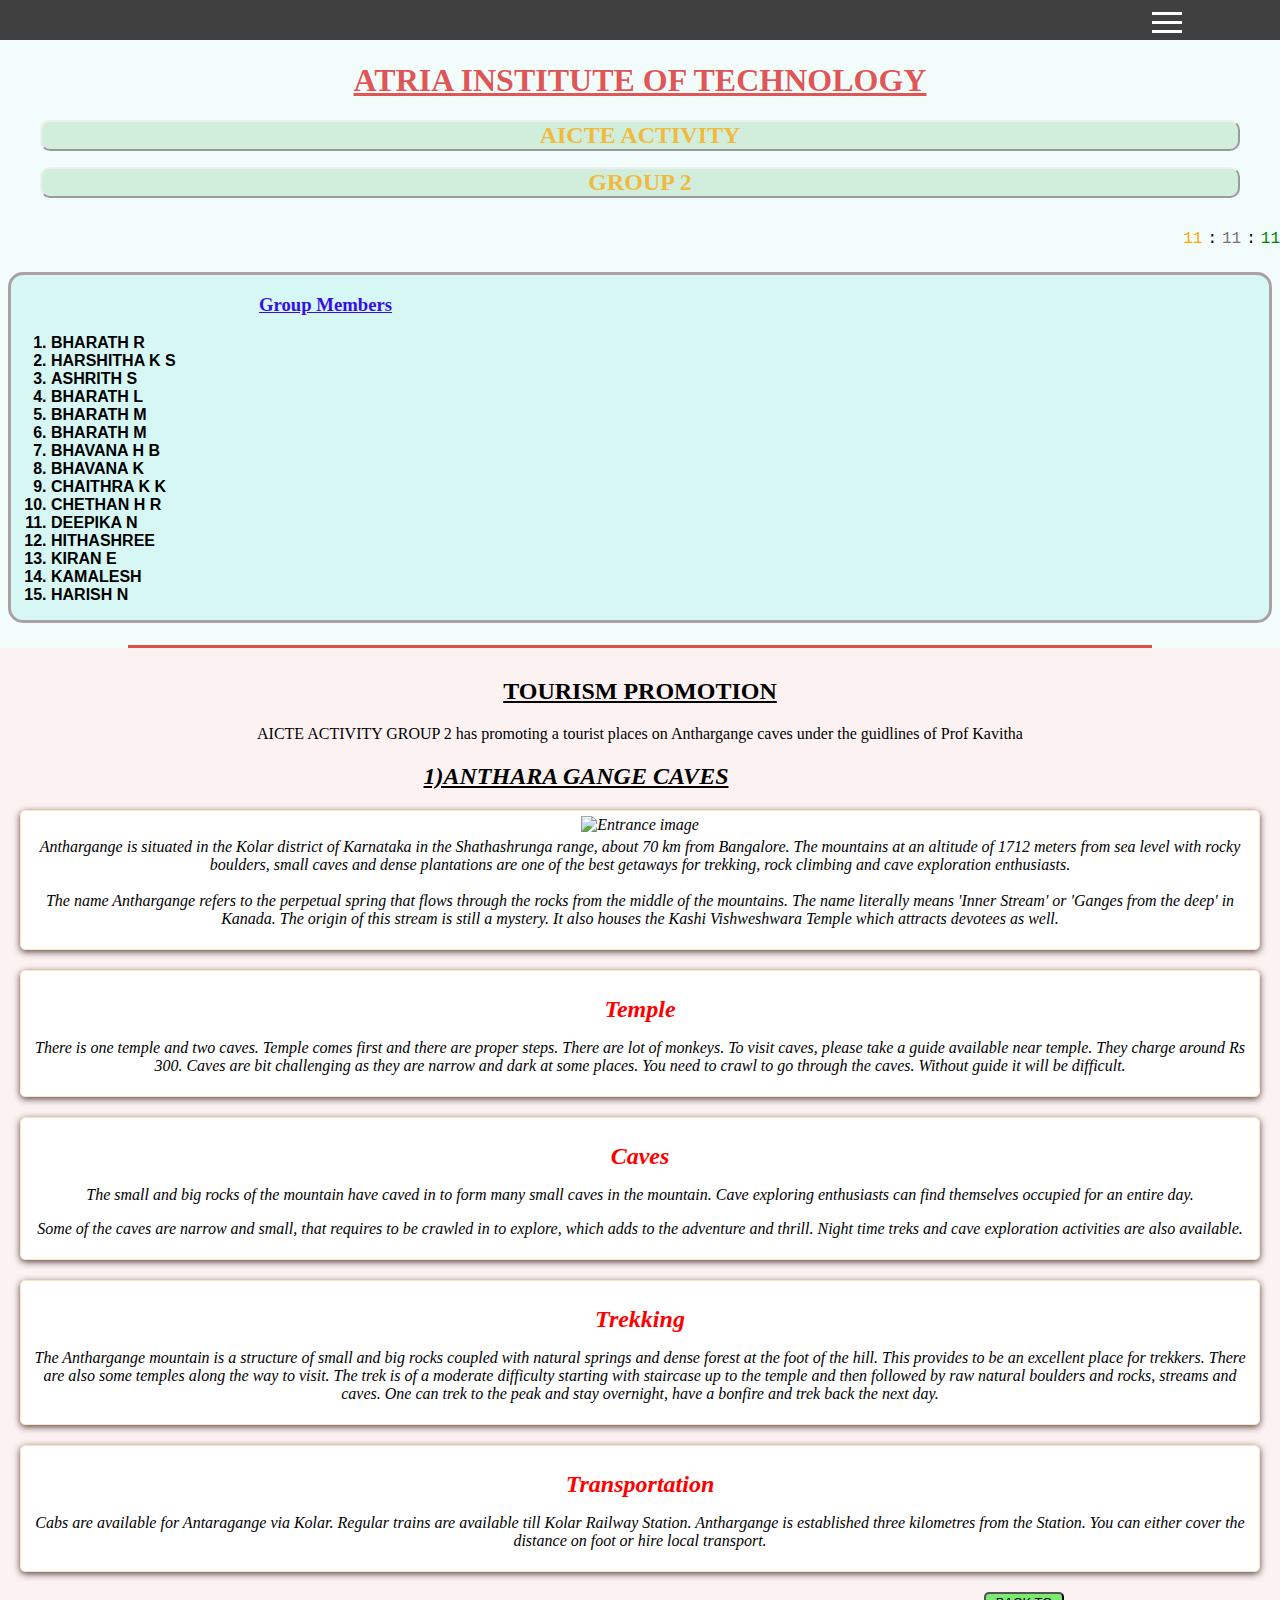
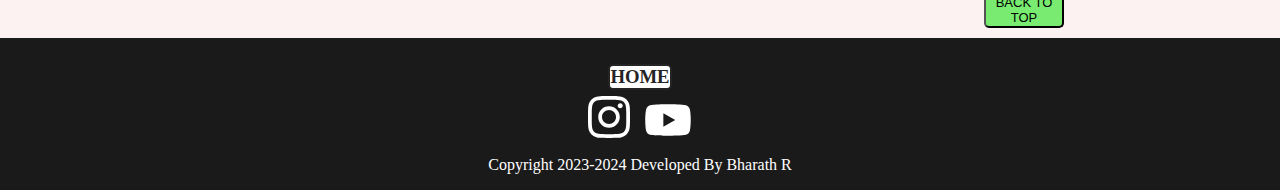
==== index.html @ 001c2a17 "Add files via upload" ====
<!DOCTYPE html>
<html lang="en">
<head>
        <meta charset="UTF-8">
        <meta http-equiv="X-UA-Compatible" content="IE=edge">
        <meta name="viewport" content="width=divice-width, initial-scale=1.0">
        <title>Tourism</title>
        <link rel="stylesheet" href="./style.css">
</head>
<body>
       <div class="container">
        <div class="center">
                <nav class="nav-container" id="top">
                        <div><h1></h1></div>
                        <div class="hamburger-main">
                                <div class="hamburger"></div>
                                <div class="hamburger"></div>
                                <div class="hamburger"></div>
                        </div>
                </nav>
                <div class="side-bar none">
                        <div class="close"><img class="close-button" src="./close.svg" alt=""></div>
                        <div class="options">
                                <a href="./"><button class="trans">HOME</button></a>
                                <a href="#about"><button class="trans about">ABOUT</button></a>
                                <a href="#insta"><button class="trans insta">SOCIAL MEDIA</button></a>
                        </div>
                </div>
               <div class="title">
                        <h1 class="line center">ATRIA INSTITUTE OF TECHNOLOGY</h1>
                        <h2 class="center">AICTE ACTIVITY</h2>
                        <h2 class="center">GROUP 2</h2>
               </div>
               <div class="timer">
                        <p id="hr">11</p><p>:</p>
                        <p id="min">11</p><p>:</p>
                        <p id="sec">11</p>
               </div>
               <div class="group-details">
                        <h3 class="line">Group Members</h3>
                        <ol>
                                <li>BHARATH R</li>
                                <li>HARSHITHA K S</li>
                                <li>ASHRITH S</li>
                                <li>BHARATH L</li>
                                <li>BHARATH M</li>
                                <li>BHARATH M</li>
                                <li>BHAVANA H B</li>
                                <li>BHAVANA K</li>
                                <li>CHAITHRA K K</li>
                                <li>CHETHAN H R</li>
                                <li>DEEPIKA N</li>
                                <li>HITHASHREE</li>
                                <li>KIRAN E</li>
                                <li>KAMALESH </li>
                                <li>HARISH N</li>
                        </ol>
               </div>
               <div class="separate-line"><h1></h1></div>
               <div class="tourism-promotion" id="about">
                        <h2 class="line">TOURISM PROMOTION</h2>
                        <p>AICTE ACTIVITY GROUP 2 has promoting a tourist places on Anthargange caves under the guidlines of Prof Kavitha</p>
                        <div class="falls">
                                <h2 class="corner line">1)ANTHARA GANGE CAVES</h2>
                                <div class="explore forms">
                                        <img src="https://tse4.mm.bing.net/th?id=OIP.I16lyfkxMshSKjZR0bsYuQHaFj&pid=Api&P=0" alt="Entrance image">
                                        <br>Anthargange is situated in the Kolar district of Karnataka in the Shathashrunga range, about 70 km from Bangalore. The mountains at an altitude of 1712 meters from sea level with rocky boulders, small caves and dense plantations are one of the best getaways for trekking, rock climbing and cave exploration enthusiasts.
                                                <br></br>
                                                The name Anthargange refers to the perpetual spring that flows through the rocks from the middle of the mountains. The name literally means 'Inner Stream' or 'Ganges from the deep' in Kanada. The origin of this stream is still a mystery. It also houses the Kashi Vishweshwara Temple which attracts devotees as well.</p>
                                </div>
                                <div class="explore forms">
                                        <img src="https://www.karnataka.com/wp-content/uploads/2011/07/antharagange-temple-kolar.jpg" alt="">
                                        <h2>Temple</h2>
                                        <p>There is one temple and two caves.
                                                Temple comes first and there are proper steps. There are lot of monkeys.
                                                To visit caves, please take a guide available near temple. They charge around Rs 300. Caves are bit challenging as they are narrow and dark at some places. You need to crawl to go through the caves. Without guide it will be difficult.</p>
                                </div>
                                <div class="explore forms">
                                        <img src="https://www.holidify.com/images/cmsuploads/compressed/Anthargange-Caves_20200401144654.png" alt="">
                                        <h2>Caves</h2>
                                        <p>The small and big rocks of the mountain have caved in to form many small caves in the mountain. Cave exploring enthusiasts can find themselves occupied for an entire day.</p>
                                        <p>Some of the caves are narrow and small, that requires to be crawled in to explore, which adds to the adventure and thrill. Night time treks and cave exploration activities are also available. 
                                        </p>
                                </div>
                                <div class="explore forms">
                                        <img src="https://www.holidify.com/images/compressed/3515.jpg" alt="">
                                        <h2>Trekking</h2>
                                        <p>The Anthargange mountain is a structure of small and big rocks coupled with natural springs and dense forest at the foot of the hill. This provides to be an excellent place for trekkers.

                                                There are also some temples along the way to visit. The trek is of a moderate difficulty starting with staircase up to the temple and then followed by raw natural boulders and rocks, streams and caves. One can trek to the peak and stay overnight, have a bonfire and trek back the next day.</p>
                                </div>
                                <div class="explore forms">
                                        <img src="https://tse3.mm.bing.net/th?id=OIP.Fjlu_GcQmg3UBkZC4APg7gHaFj&pid=Api&P=0" alt="">
                                        <h2>Transportation</h2>
                                        <p> Cabs are available for Antaragange via Kolar. Regular trains are available till Kolar Railway Station. Anthargange is established three kilometres from the Station. You can either cover the distance on foot or hire local transport.</p>
                                </div>
                                <a href="./" class="top"><button class="back trans">BACK TO TOP</button></a>
                        </div>
               </div> 
               <div class="footer">
                <h3 class="pad-10 delay"><a href="#">HOME</a></h3>
                <div class="column-gap">
                        <a href="https://www.instagram.com/kolar_anthargange_07/?igshid=YmMyMTA2M2Y%3D"><img class="trans pad-10"src="./instagram.svg" id="insta" alt=""></a>
                        <a href="https://www.youtube.com/watch?v=-YBeVBEsNKw&pp=ygURQW50aGFyZ2FuZ2UgY2F2ZXM%3D"><img class="trans pad-10" src="./youtube.svg" id="youtube" alt=""></a>
                </div>
                
                <p>Copyright 2023-2024 Developed By Bharath R</p>
               </div>
        </div>
       </div> 
</body>
<script src="./java.js"></script>
</html>
---- style.css ----
body{
        margin:0px;
        padding:0px;
        box-sizing: border-box;
}
body{
        background:rgba(171, 184, 123, 0.918);
        background:#f2fdfb;
}
.center{
        text-align: center;
}
.line{
        text-decoration: underline;
}
.hamburger{
        max-width:30px;
        background:white;
        min-height: 3px;
        margin:6px 0;
        display:block;
}
.hamburger-main{
        margin-top:-10px;
}
.group-details{
        margin:0.5rem;
        border:3px solid rgb(172, 161, 161);
        color:black;
        background:#b9f1ed81;
        border-radius: 15px;
}
.group-details h3{
        padding-right:50%;
        color:rgb(54, 14, 231);
}
.group-details ol{
        padding-right:50%;
        font-weight: bolder;
        font-family:'Segoe UI', Tahoma, Geneva, Verdana, sans-serif;
        display:flex;
        flex-direction: column;
        justify-content: center;
        align-items:first baseline;
        
}
.corner{
        padding-right:10%;
        font-style: italic;
}
.nav-container{
        background:rgba(43, 42, 42, 0.897);
        width:100;
        min-height:2.5em;
        max-height:2.5em;
        padding-left:90%;
        padding-top:0.1px;
}
.separate-line{
        background:rgba(221, 40, 27, 0.815);
        width:80%;
        margin-left:auto;
        margin-right:auto;
        min-height: 3px;
}
.title h1{
        color:rgba(221, 55, 55, 0.842);
}
.title h2{
        border:2px outset;
        margin:1rem 2.5rem;
        background: white;
        color: rgba(28, 31, 31, 0.89);
        border-radius: 10px;
        background: rgba(66, 179, 90, 0.192);
        color:rgba(255, 166, 0, 0.747);

}
.tourism-promotion{
        /*background:#f2fdfb;*/
        background:#fdf2f2;
        padding-top:10px;
        padding-bottom:10px;
        margin-bottom:-10px;
}
.timer{ 
        padding-left:30%;
        display:flex;
        flex-direction: row;
        column-gap: 5px;
        justify-content: flex-end;
        /*font-size:1.5em;*/
        font-family:'Courier New', Courier, monospace;

        margin-left:65%;
}
.timer #hr{
        color:orange;
}
.timer #min{
        color:rgb(122, 112, 112);
}
.timer #sec{
        color:green;
}
.forms img{
        aspect-ratio:430px/500px;
        width:20rem;
        overflow:hidden;
        margin:0 auto;
}
.forms{
        overflow: hidden;
        background:white;
        margin:20px;
        padding:5px;
        font-style: italic;
        border:1px solid bisque;
        box-shadow:0px 2px 7px rgba(22, 2, 2, 0.719);
        border-radius: 5px;
}
.forms:hover{
        transform: translateY(-5px);
        transition: 1sec;
}
.explore h2{
        margin:2px;
        color:red;
}
.footer{        position:relative;
        background:rgb(27, 26, 26);
        color:white;
        display:flex;
        flex-direction: column;
        justify-content:center;
        margin-top: 10px;
}
.footer h3 a{
        margin:8px auto;
        color:rgb(37, 36, 36);
        background: white;
        border:2px solid;
        border-radius:5px;
        text-decoration: none;
}
.footer h3 a:hover{
        background: black;
        color:white;
}
.trans:hover{
        transform: translateY(-3px);
}
.footer p,.footer h3{
        display:flex;
        justify-content: center;
}
.footer img{
        max-height: 3rem;
        max-width: 3rem;
        margin-left:auto;
        margin-right: auto;
}
.side-bar{
        position:fixed;
        background: rgba(0, 0, 0, 0.945);
        width:100%;
        height: 100%;
        top:0;
        bottom: 0;
        transform:translateX(-0px);
        transition:transform 2s ease-in-out;
}
.side-bar .options{
        display:flex;
        flex-direction: column;
        row-gap: 15px;
        justify-content: center;
        margin:45%;
}
.side-bar .options button,.side-bar .options button a {
        background: white;
        border-radius: 8px;
        color:rgb(245, 8, 8);
        height: 2rem;
        font-weight:bolder;
        text-decoration: none;
        justify-content: center;
        min-width:6rem;
        padding:auto auto;
}
.side-bar .close img{
        height:2rem;
        width:2rem;
        padding: 10px;
        background-color: black;
        margin-left:80%;
}
.none{
        display:none;
}
.back{
        margin-left:60%;
        font-size: small;
        max-width: 5rem;
        border-radius: 5px;
        background: rgba(28, 230, 21, 0.589);
        font-family:'Franklin Gothic Medium', 'Arial Narrow', Arial, sans-serif;
}
.top{
        padding-top:10px;
}
.footer h3 a{
        text-decoration: none;
}
.options .fit{
        font-size:5rem
}
.pad-10{
        margin-bottom: -5px;
        padding:0 5px;
}
@media screen and (min-width:600px) {
        .side-bar .options{
                margin-top:10px;
        }
}
@media screen and (max-width:600px){
        .side-bar .options{
                margin-right:auto;
                margin-left:auto;
        }
}
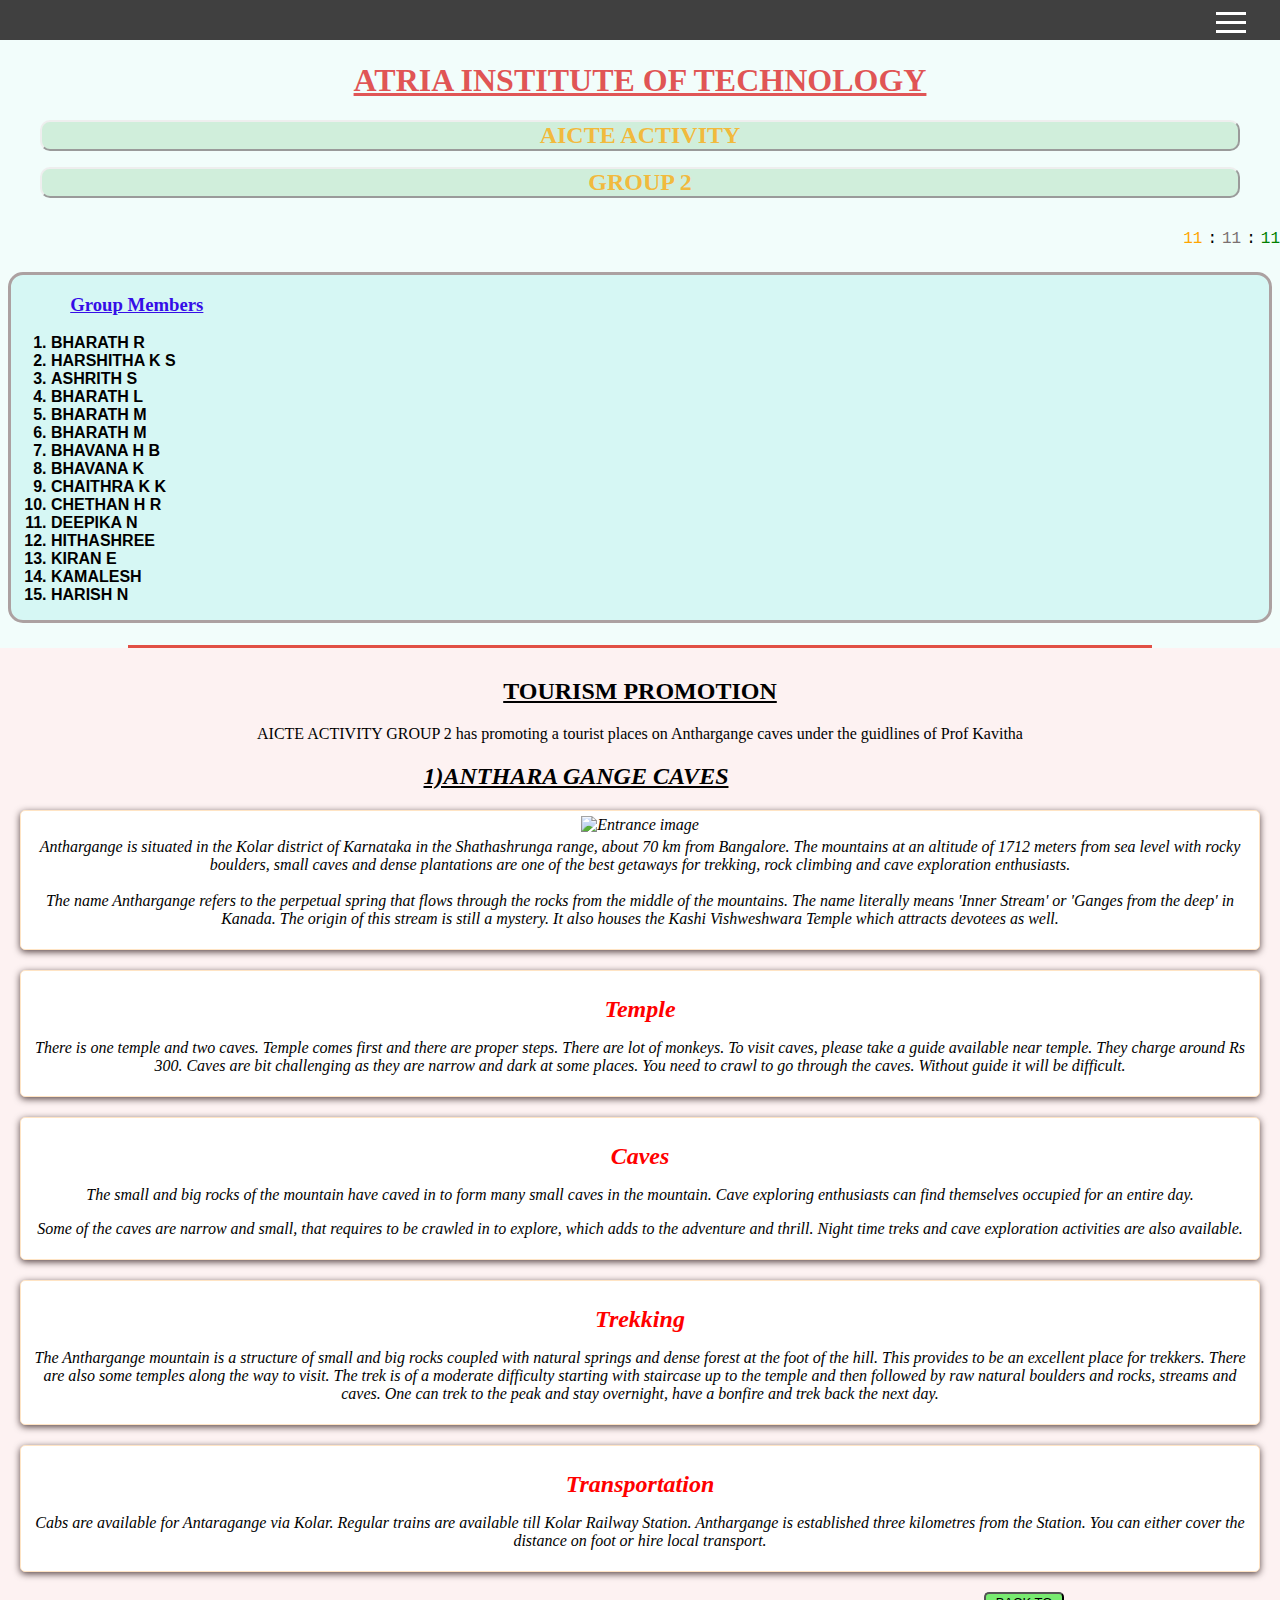
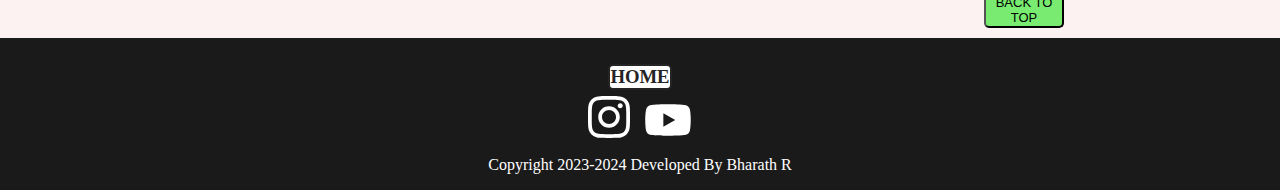
==== commit b9451d5c: "Add files via upload" ====
--- a/index.html
+++ b/index.html
@@ -23,6 +23,7 @@
                         <div class="options">
                                 <a href="./"><button class="trans">HOME</button></a>
                                 <a href="#about"><button class="trans about">ABOUT</button></a>
+                                <a href="./gal.html"><button class="trans">GALLERY</button></a>
                                 <a href="#insta"><button class="trans insta">SOCIAL MEDIA</button></a>
                         </div>
                 </div>
@@ -110,4 +111,5 @@
        </div> 
 </body>
 <script src="./java.js"></script>
+<script src="./timer.js"></script>
 </html>--- a/style.css
+++ b/style.css
@@ -219,14 +219,72 @@
         margin-bottom: -5px;
         padding:0 5px;
 }
-@media screen and (min-width:600px) {
+@media screen and (min-width:900px) {
         .side-bar .options{
                 margin-top:10px;
         }
-}
-@media screen and (max-width:600px){
+        .images img{
+                width:30%;
+                max-height: 18rem;
+                min-height: 18rem;
+                object-fit: cover;
+                margin:0;
+        }
+        .group-details h3{
+                margin-right:30%;
+        }
+        .nav-container{
+                padding-left: 95%;
+        }
+        .title h1{
+                min-width:80%;
+                align-items: center;
+                margin-left: auto;
+                margin-right:auto;
+        }
+        title h2{
+                width:30%;
+                margin-left: auto;
+                margin-right:auto;
+        }
+
+        
+}
+@media screen and (max-width:500px){
         .side-bar .options{
                 margin-right:auto;
                 margin-left:auto;
         }
-}
+        .images img{
+               /* display:grid;
+                grid-template-columns: repeat(1fr 1fr);*/
+                width:80%;
+                display:flex;
+                flex-direction: column;
+                align-items: center;
+                margin:2px auto;
+                border:2px solid rgb(241, 241, 141);
+        }
+}
+
+
+/* gallery */
+.gallery h2{
+        color:blue;
+        font-family:'Franklin Gothic Medium', 'Arial Narrow', Arial, sans-serif;
+        font-size: xx-large;
+}
+.images img{
+      overflow:hidden;  
+      border-radius: 5px;
+}
+.images  img:hover{
+        transform: translateY(-3px);
+}
+/*.footer img{
+        padding:10px;
+        border: 2px solid white;
+        border-radius: 10rem;
+        width:60%;
+        height:60%;
+}*/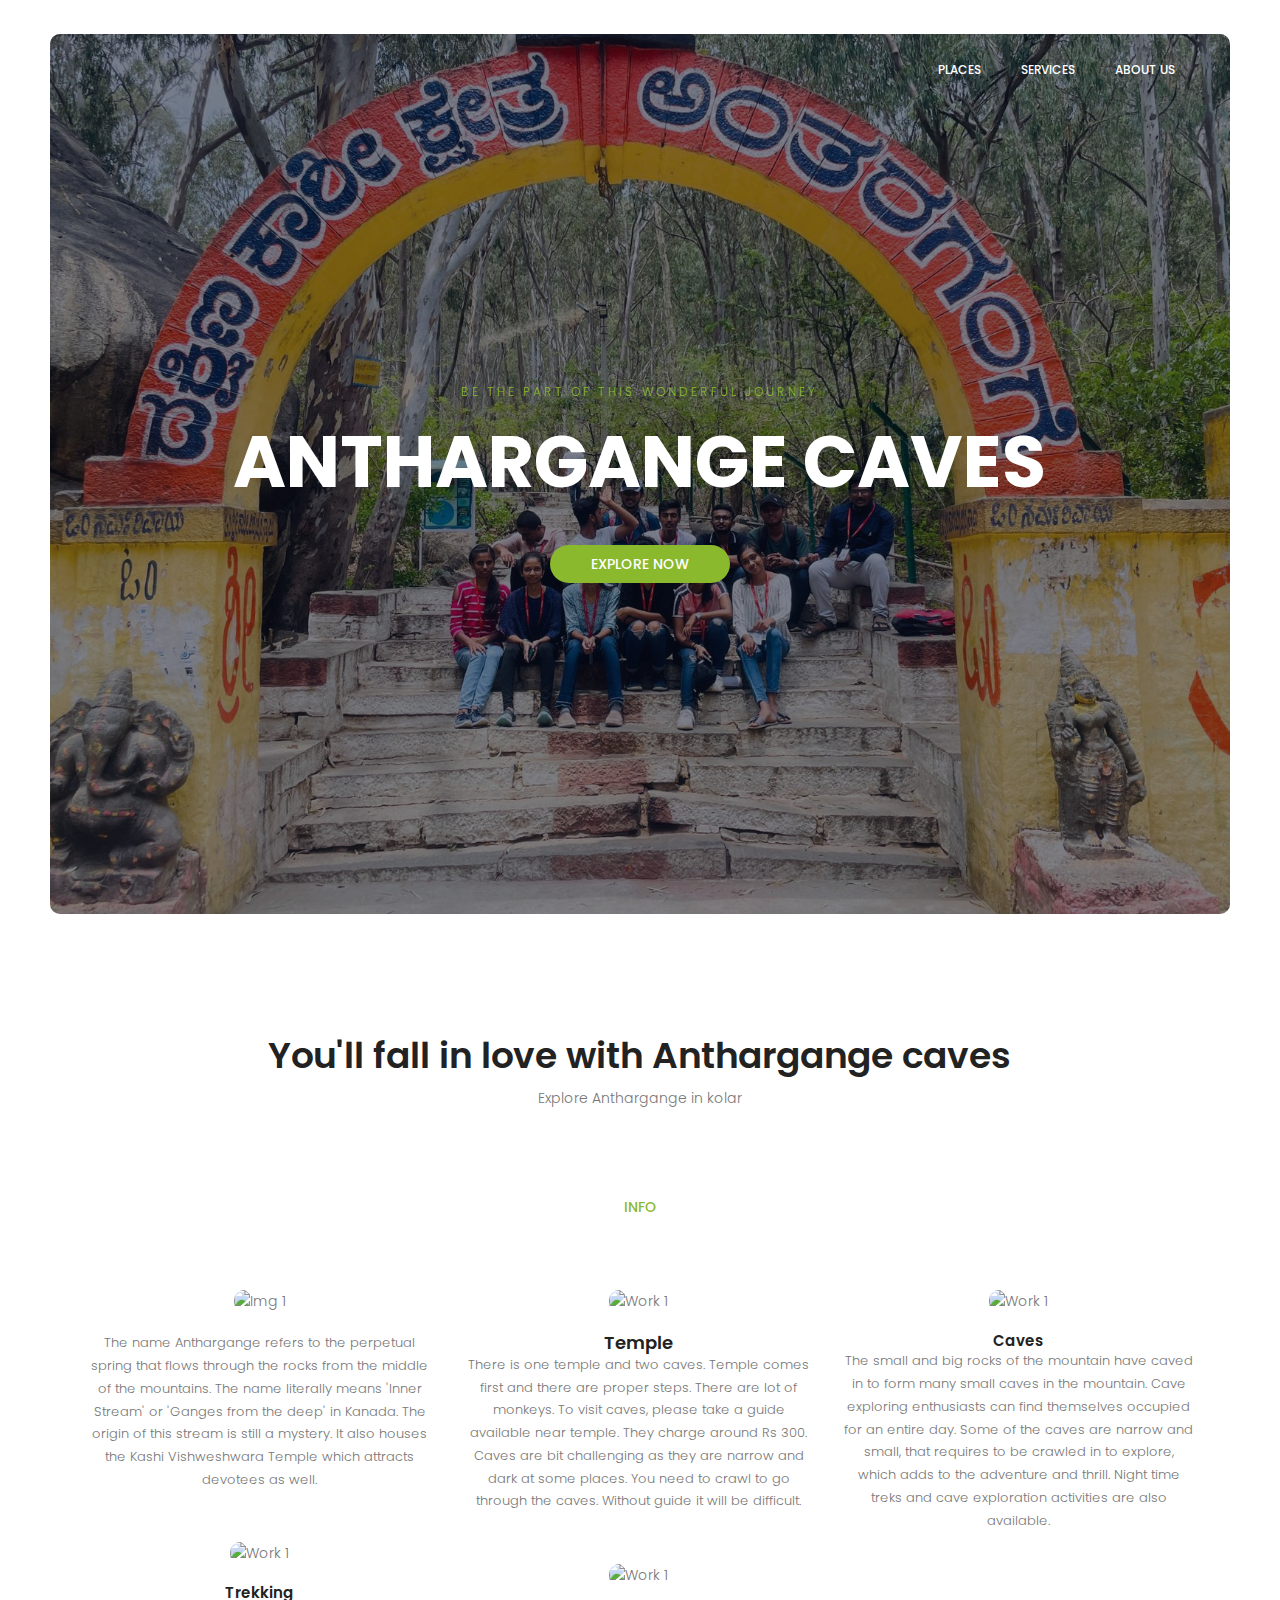
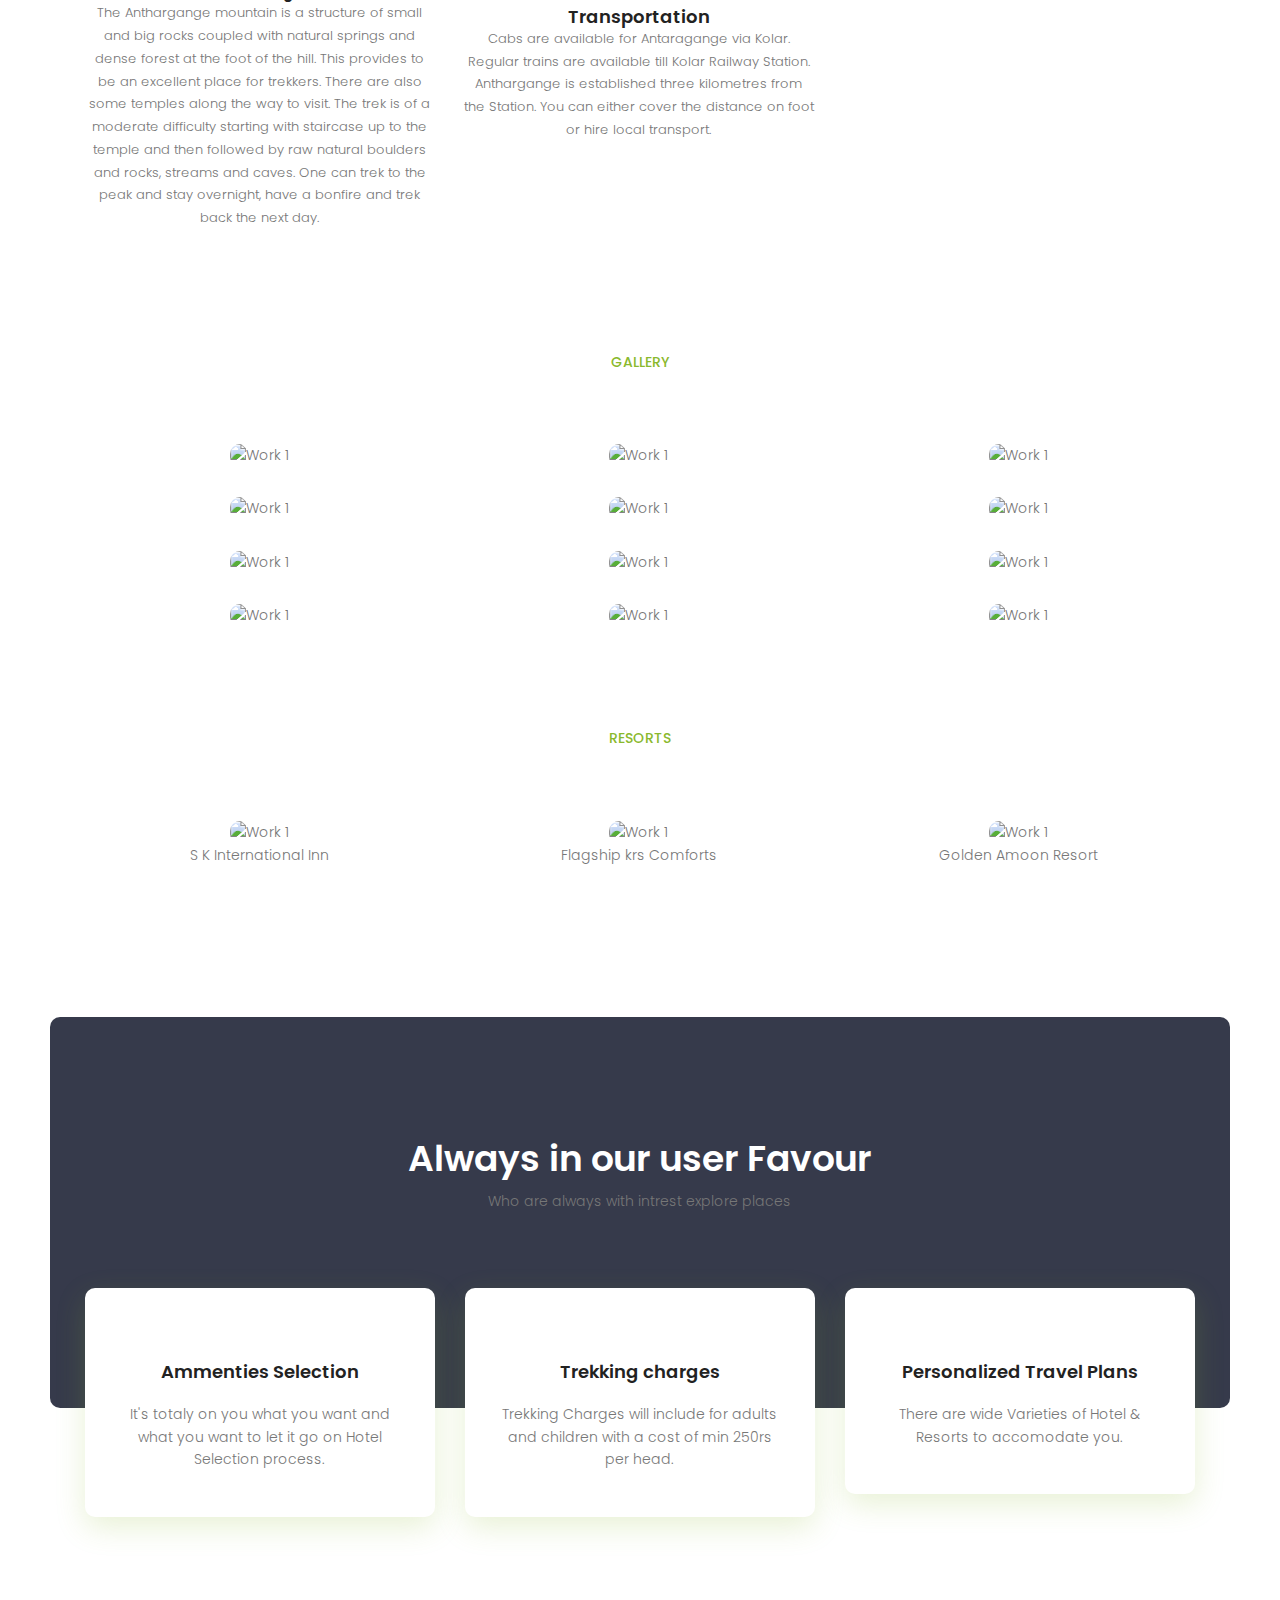
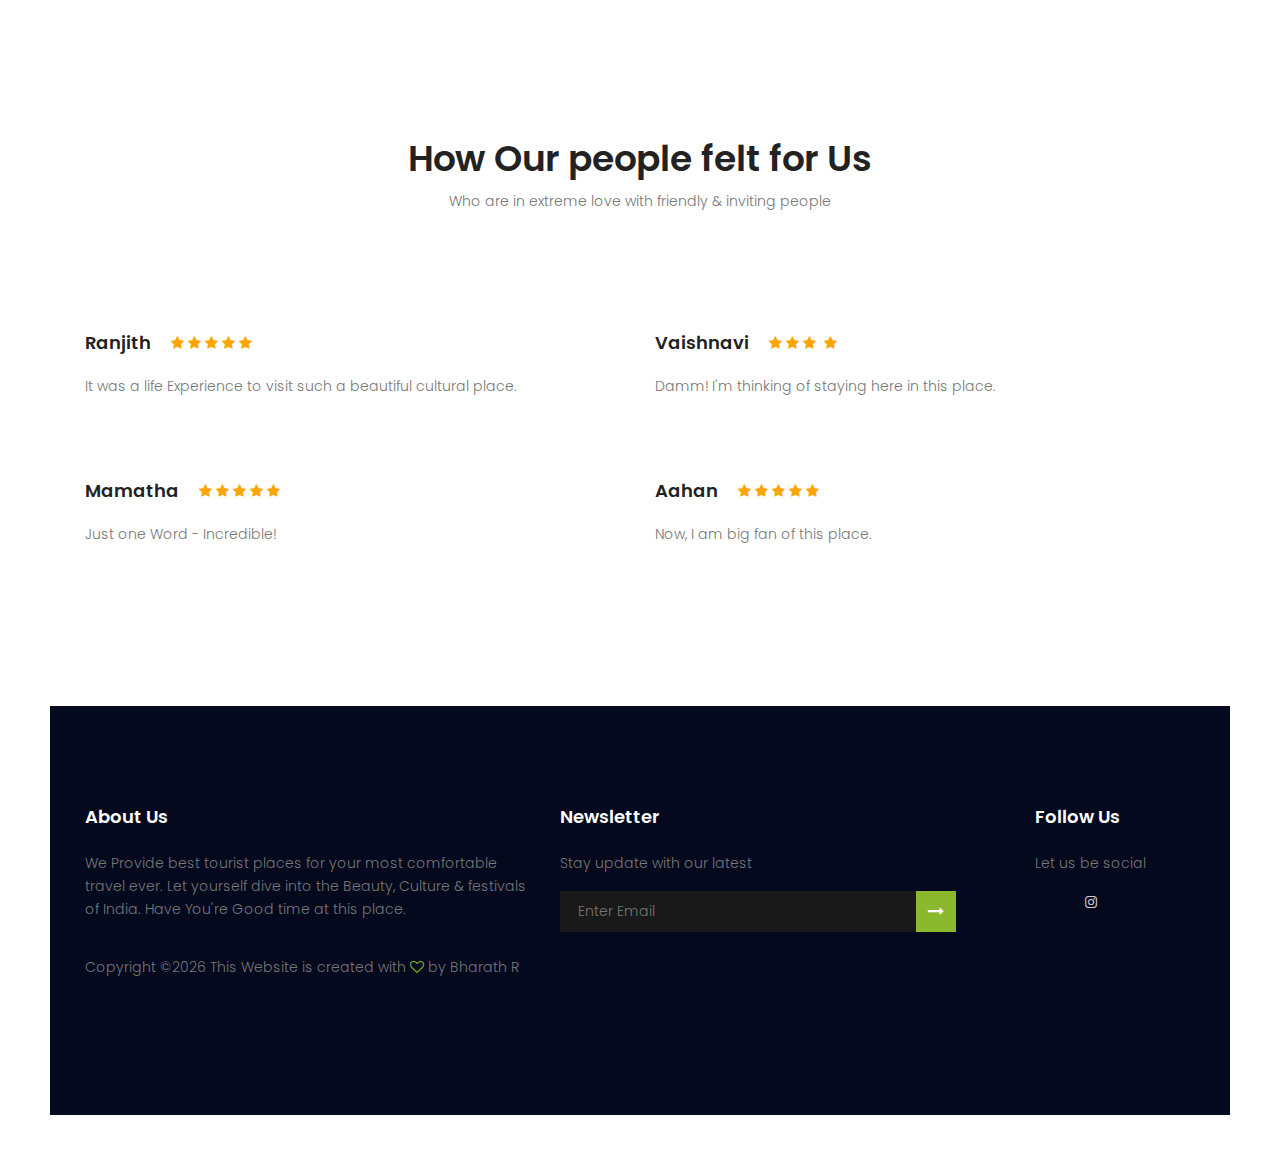
==== commit 7aa80e0e: "Add files via upload" ====
--- a/index.html
+++ b/index.html
@@ -1,115 +1,474 @@
-<!DOCTYPE html>
-<html lang="en">
-<head>
-        <meta charset="UTF-8">
-        <meta http-equiv="X-UA-Compatible" content="IE=edge">
-        <meta name="viewport" content="width=divice-width, initial-scale=1.0">
-        <title>Tourism</title>
-        <link rel="stylesheet" href="./style.css">
-</head>
-<body>
-       <div class="container">
-        <div class="center">
-                <nav class="nav-container" id="top">
-                        <div><h1></h1></div>
-                        <div class="hamburger-main">
-                                <div class="hamburger"></div>
-                                <div class="hamburger"></div>
-                                <div class="hamburger"></div>
-                        </div>
-                </nav>
-                <div class="side-bar none">
-                        <div class="close"><img class="close-button" src="./close.svg" alt=""></div>
-                        <div class="options">
-                                <a href="./"><button class="trans">HOME</button></a>
-                                <a href="#about"><button class="trans about">ABOUT</button></a>
-                                <a href="./gal.html"><button class="trans">GALLERY</button></a>
-                                <a href="#insta"><button class="trans insta">SOCIAL MEDIA</button></a>
-                        </div>
-                </div>
-               <div class="title">
-                        <h1 class="line center">ATRIA INSTITUTE OF TECHNOLOGY</h1>
-                        <h2 class="center">AICTE ACTIVITY</h2>
-                        <h2 class="center">GROUP 2</h2>
-               </div>
-               <div class="timer">
-                        <p id="hr">11</p><p>:</p>
-                        <p id="min">11</p><p>:</p>
-                        <p id="sec">11</p>
-               </div>
-               <div class="group-details">
-                        <h3 class="line">Group Members</h3>
-                        <ol>
-                                <li>BHARATH R</li>
-                                <li>HARSHITHA K S</li>
-                                <li>ASHRITH S</li>
-                                <li>BHARATH L</li>
-                                <li>BHARATH M</li>
-                                <li>BHARATH M</li>
-                                <li>BHAVANA H B</li>
-                                <li>BHAVANA K</li>
-                                <li>CHAITHRA K K</li>
-                                <li>CHETHAN H R</li>
-                                <li>DEEPIKA N</li>
-                                <li>HITHASHREE</li>
-                                <li>KIRAN E</li>
-                                <li>KAMALESH </li>
-                                <li>HARISH N</li>
-                        </ol>
-               </div>
-               <div class="separate-line"><h1></h1></div>
-               <div class="tourism-promotion" id="about">
-                        <h2 class="line">TOURISM PROMOTION</h2>
-                        <p>AICTE ACTIVITY GROUP 2 has promoting a tourist places on Anthargange caves under the guidlines of Prof Kavitha</p>
-                        <div class="falls">
-                                <h2 class="corner line">1)ANTHARA GANGE CAVES</h2>
-                                <div class="explore forms">
-                                        <img src="https://tse4.mm.bing.net/th?id=OIP.I16lyfkxMshSKjZR0bsYuQHaFj&pid=Api&P=0" alt="Entrance image">
-                                        <br>Anthargange is situated in the Kolar district of Karnataka in the Shathashrunga range, about 70 km from Bangalore. The mountains at an altitude of 1712 meters from sea level with rocky boulders, small caves and dense plantations are one of the best getaways for trekking, rock climbing and cave exploration enthusiasts.
-                                                <br></br>
-                                                The name Anthargange refers to the perpetual spring that flows through the rocks from the middle of the mountains. The name literally means 'Inner Stream' or 'Ganges from the deep' in Kanada. The origin of this stream is still a mystery. It also houses the Kashi Vishweshwara Temple which attracts devotees as well.</p>
-                                </div>
-                                <div class="explore forms">
-                                        <img src="https://www.karnataka.com/wp-content/uploads/2011/07/antharagange-temple-kolar.jpg" alt="">
-                                        <h2>Temple</h2>
-                                        <p>There is one temple and two caves.
-                                                Temple comes first and there are proper steps. There are lot of monkeys.
-                                                To visit caves, please take a guide available near temple. They charge around Rs 300. Caves are bit challenging as they are narrow and dark at some places. You need to crawl to go through the caves. Without guide it will be difficult.</p>
-                                </div>
-                                <div class="explore forms">
-                                        <img src="https://www.holidify.com/images/cmsuploads/compressed/Anthargange-Caves_20200401144654.png" alt="">
-                                        <h2>Caves</h2>
-                                        <p>The small and big rocks of the mountain have caved in to form many small caves in the mountain. Cave exploring enthusiasts can find themselves occupied for an entire day.</p>
-                                        <p>Some of the caves are narrow and small, that requires to be crawled in to explore, which adds to the adventure and thrill. Night time treks and cave exploration activities are also available. 
-                                        </p>
-                                </div>
-                                <div class="explore forms">
-                                        <img src="https://www.holidify.com/images/compressed/3515.jpg" alt="">
-                                        <h2>Trekking</h2>
-                                        <p>The Anthargange mountain is a structure of small and big rocks coupled with natural springs and dense forest at the foot of the hill. This provides to be an excellent place for trekkers.
-
-                                                There are also some temples along the way to visit. The trek is of a moderate difficulty starting with staircase up to the temple and then followed by raw natural boulders and rocks, streams and caves. One can trek to the peak and stay overnight, have a bonfire and trek back the next day.</p>
-                                </div>
-                                <div class="explore forms">
-                                        <img src="https://tse3.mm.bing.net/th?id=OIP.Fjlu_GcQmg3UBkZC4APg7gHaFj&pid=Api&P=0" alt="">
-                                        <h2>Transportation</h2>
-                                        <p> Cabs are available for Antaragange via Kolar. Regular trains are available till Kolar Railway Station. Anthargange is established three kilometres from the Station. You can either cover the distance on foot or hire local transport.</p>
-                                </div>
-                                <a href="./" class="top"><button class="back trans">BACK TO TOP</button></a>
-                        </div>
-               </div> 
-               <div class="footer">
-                <h3 class="pad-10 delay"><a href="#">HOME</a></h3>
-                <div class="column-gap">
-                        <a href="https://www.instagram.com/kolar_anthargange_07/?igshid=YmMyMTA2M2Y%3D"><img class="trans pad-10"src="./instagram.svg" id="insta" alt=""></a>
-                        <a href="https://www.youtube.com/watch?v=-YBeVBEsNKw&pp=ygURQW50aGFyZ2FuZ2UgY2F2ZXM%3D"><img class="trans pad-10" src="./youtube.svg" id="youtube" alt=""></a>
-                </div>
-                
-                <p>Copyright 2023-2024 Developed By Bharath R</p>
-               </div>
-        </div>
-       </div> 
-</body>
-<script src="./java.js"></script>
-<script src="./timer.js"></script>
-</html>+	<!DOCTYPE html>
+	<html lang="zxx" class="no-js">
+	<head>
+		<!-- Mobile Specific Meta -->
+		<meta name="viewport" content="width=device-width, initial-scale=1, shrink-to-fit=no">
+		<!-- Favicon-->
+		<link rel="shortcut icon" href="img/fav.png">
+		<!-- Author Meta -->
+		<meta name="author" content="">
+		<!-- Meta Description -->
+		<meta name="description" content="">
+		<!-- Meta Keyword -->
+		<meta name="keywords" content="">
+		<!-- meta character set -->
+		<meta charset="UTF-8">
+		<!-- Site Title -->
+		<title>Anthargang</title>
+        <link rel="icon" href="./mg/j.jpg" type="image/jpg">
+		<link href="https://fonts.googleapis.com/css?family=Poppins:100,200,400,300,500,600,700" rel="stylesheet"> 
+			<!--CSS============================================= -->
+			<link rel="stylesheet" href="css/linearicons.css">
+			<link rel="stylesheet" href="css/font-awesome.min.css">
+			<link rel="stylesheet" href="css/bootstrap.css">
+			<link rel="stylesheet" href="css/magnific-popup.css">
+			<link rel="stylesheet" href="css/nice-select.css">					
+			<link rel="stylesheet" href="css/animate.min.css">
+			<link rel="stylesheet" href="css/owl.carousel.css">
+			<link rel="stylesheet" href="css/main.css">
+		</head>
+		<body>
+			<div class="protfolio-wrap">
+
+			<!-- Start Header Area -->
+			<header class="default-header">
+				<nav class="navbar navbar-expand-lg  navbar-light">
+					<div class="container">
+						  <button class="navbar-toggler" type="button" data-toggle="collapse" data-target="#navbarSupportedContent" aria-controls="navbarSupportedContent" aria-expanded="false" aria-label="Toggle navigation">
+						    <span class="text-white lnr lnr-menu"></span>
+						  </button>
+
+						  <div class="collapse navbar-collapse justify-content-end align-items-center" id="navbarSupportedContent">
+						    <ul class="navbar-nav">
+								<li><a href="#portfolio">Places</a></li>
+								<li><a href="#service">Services</a></li>
+								<li><a href="./Pages-inside/About.html">About Us</a></li>
+						    </ul>
+						  </div>						
+					</div>
+				</nav>
+			</header>
+			<!-- End Header Area -->	
+				<!-- start banner Area -->
+				<section class="banner-area relative my-image" id="home">	
+					<div class="overlay overlay-bg"></div>
+					<div class="container">
+						<div class="row fullscreen d-flex align-items-center justify-content-center">
+							<div class="banner-content col-lg-10">
+								<h5 class="text-uppercase">Be the part of this Wonderful Journey</h5>
+								<h1>
+									ANTHARGANGE CAVES				
+								</h1>
+								<a href="#" class="primary-btn text-uppercase">Explore Now</a>
+							</div>											
+						</div>
+					</div>
+				</section>
+				<!-- End banner Area -->	
+				
+				<!-- Start portfolio-area Area -->	
+				<section class="portfolio-area section-gap" id="portfolio">
+				  <div class="container">
+						<div class="row d-flex justify-content-center">
+							<div class="menu-content col-lg-10">
+								<div class="title text-center">
+									<h1 class="mb-10">You'll fall in love with Anthargange caves</h1>
+									<p>Explore Anthargange in kolar </p>
+								</div>
+							</div>
+						</div>
+				    
+				    <div class="filters">
+				      <ul>
+				        <li class="active" data-filter="*">Info</li>
+				      </ul>
+				    </div>
+				    
+				    <div class="filters-content">
+				      <div class="row grid">
+				        <div class="single-portfolio col-sm-4 all corporate">
+				          <div class="item">
+				            <img src="https://tse4.mm.bing.net/th?id=OIP.I16lyfkxMshSKjZR0bsYuQHaFj&pid=Api&P=0" alt="Img 1">
+				            <div class="p-inner">
+				              <h4><a ref="./Pages-inside/GoldenTemple-Info.html"></a></h4>
+				              <div class="cat">The name Anthargange refers to the perpetual spring that flows through the rocks from the middle of the mountains. The name literally means 'Inner Stream' or 'Ganges from the deep' in Kanada. The origin of this stream is still a mystery. It also houses the Kashi Vishweshwara Temple which attracts devotees as well.</div>
+				            </div>
+				          </div>
+				        </div>
+				        <div class="single-portfolio col-sm-4 all personal">
+				          <div class="item">
+				            <img src="https://www.karnataka.com/wp-content/uploads/2011/07/antharagange-temple-kolar.jpg" alt="Work 1">
+				            <div class="p-inner">
+				              <h4>Temple</h4>
+				              <div class="cat">There is one temple and two caves.
+                                                Temple comes first and there are proper steps. There are lot of monkeys.
+                                                To visit caves, please take a guide available near temple. They charge around Rs 300. Caves are bit challenging as they are narrow and dark at some places. You need to crawl to go through the caves. Without guide it will be difficult.</div>
+				            </div>
+				          </div>
+				        </div>
+				        <div class="single-portfolio col-sm-4 all agency">
+				          <div class="item">
+				            <img src="https://www.holidify.com/images/cmsuploads/compressed/Anthargange-Caves_20200401144654.png" alt="Work 1">
+				            <div class="p-inner">
+				              <h5>Caves</h5>
+				              <div class="cat">The small and big rocks of the mountain have caved in to form many small caves in the mountain. Cave exploring enthusiasts can find themselves occupied for an entire day.
+						Some of the caves are narrow and small, that requires to be crawled in to explore, which adds to the adventure and thrill. Night time treks and cave exploration activities are also available.
+					      </div>
+				            </div>
+				          </div>
+				        </div>
+				        <div class="single-portfolio col-sm-4 all portal">
+				          <div class="item">
+				            <img src="https://www.holidify.com/images/compressed/3515.jpg" alt="Work 1">
+				            <div class="p-inner">
+				              <h5>Trekking</h5>
+				              <div class="cat">The Anthargange mountain is a structure of small and big rocks coupled with natural springs and dense forest at the foot of the hill. This provides to be an excellent place for trekkers.
+
+                                                There are also some temples along the way to visit. The trek is of a moderate difficulty starting with staircase up to the temple and then followed by raw natural boulders and rocks, streams and caves. One can trek to the peak and stay overnight, have a bonfire and trek back the next day.</div>
+				            </div>
+				          </div>
+				        </div>
+
+				        <!--<div class="single-portfolio col-sm-4 all corporate">
+				          <div class="item">
+				            <img src="https://www.holidify.com/images/compressed/3515.jpg" alt="Work 1">
+				            <div class="p-inner">
+				              <h4>Trekking</h4>
+				              <div class="cat">The Anthargange mountain is a structure of small and big rocks coupled with natural springs and dense forest at the foot of the hill. This provides to be an excellent place for trekkers.
+
+                                                There are also some temples along the way to visit. The trek is of a moderate difficulty starting with staircase up to the temple and then followed by raw natural boulders and rocks, streams and caves. One can trek to the peak and stay overnight, have a bonfire and trek back the next day.</div>
+				            </div>
+				          </div>
+				        </div>-->
+				        <div class="single-portfolio col-sm-4 all personal">
+				          <div class="item">
+				            <img src="https://tse3.mm.bing.net/th?id=OIP.Fjlu_GcQmg3UBkZC4APg7gHaFj&pid=Api&P=0
+					    " alt="Work 1">
+				            <div class="p-inner">
+				              <h4>Transportation</h4>
+				              <div class="cat">Cabs are available for Antaragange via Kolar. Regular trains are available till Kolar Railway Station. Anthargange is established three kilometres from the Station. You can either cover the distance on foot or hire local transport.</div>
+				            </div>
+				          </div>
+				        </div>					        		        
+				        
+				      </div>
+				    </div>
+
+				    <div class="filters">
+					<ul>
+						<li class="active">GALLERY</li>
+					</ul>
+				    </div>
+
+				    <div class="filters-content">
+					<div class="row grid">
+						<div class="single-portfolio col-sm-4 all corporate">
+							<div class="item">
+							  <img src="http://2.bp.blogspot.com/-9R_gTMGyVp4/TnWoGcDXuxI/AAAAAAAAEwI/YsaeGvQft7s/s1600/DSC06342.JPG" alt="Work 1">
+							</div>
+						</div>
+						
+						<div class="single-portfolio col-sm-4 all personal">
+							<div class="item">
+							  <img src="https://tse1.mm.bing.net/th?id=OIP.3DMpiA78nv_FbdZoffQAOwHaFj&pid=Api&P=0" alt="Work 1">
+							</div>
+						</div>
+
+						<div class="single-portfolio col-sm-4 all agency">
+							<div class="item">
+							  <img src="https://www.nativeplanet.com/photos/929x523x90/2018/08/photo-91-175147-1.jpg" alt="Work 1">
+							</div>
+						</div>
+
+						<div class="single-portfolio col-sm-4 all portal">
+							<div class="item">
+							  <img src="https://tse3.mm.bing.net/th?id=OIP.VIBO-RT5hbXOuhIhYVaCiwHaE6&pid=Api&P=0" alt="Work 1">
+							</div>
+						</div>
+
+						<div class="single-portfolio col-sm-4 all corporate">
+							<div class="item">
+							  <img src="https://www.holidify.com/images/compressed/9265.jpg" alt="Work 1">
+							</div>
+						</div>
+
+						<div class="single-portfolio col-sm-4 all personal">
+							<div class="item">
+							  <img src="https://tse4.mm.bing.net/th?id=OIP.rXqbWL8Hkc6CsCDn-gUmXAHaFl&pid=Api&P=0" alt="Work 1">
+							</div>
+						</div>
+
+						<div class="single-portfolio col-sm-4 all agency">
+							<div class="item">
+							  <img src="https://tse4.mm.bing.net/th?id=OIP.UuwJrLt52GDcuTDkctVvfgHaEc&pid=Api&P=0" alt="Work 1">
+							</div>
+						</div>
+
+						<div class="single-portfolio col-sm-4 all agency">
+							<div class="item">
+							  <img src="https://tse4.mm.bing.net/th?id=OIP._8Q1v9EZkkBSrBlGDx0HRQHaFj&pid=Api&P=0" alt="Work 1">
+							</div>
+						</div>
+
+						<div class="single-portfolio col-sm-4 all portal">
+							<div class="item">
+							  <img src="https://tse1.mm.bing.net/th?id=OIP.kCcZRXVtbClJF9Q1orDo1QHaEK&pid=Api&P=0" alt="Work 1">
+							</div>
+						</div>
+
+						<div class="single-portfolio col-sm-4 all agency">
+							<div class="item">
+							  <img src="https://tse2.mm.bing.net/th?id=OIP.EYdPv9Nc8fKY7V8QOAJzxgHaEj&pid=Api&P=0" alt="Work 1">
+							</div>
+						</div>
+
+						<div class="single-portfolio col-sm-4 all agency">
+							<div class="item">
+							  <img src="https://image3.mouthshut.com/images/imagesp/925918582s.jpg" alt="Work 1">
+							</div>
+						</div>
+
+						<div class="single-portfolio col-sm-4 all agency">
+							<div class="item">
+							  <img src="https://tse2.mm.bing.net/th?id=OIP.Mor6MxBDLPPXpeLhvkNFzAHaFj&pid=Api&P=0" alt="Work 1">
+							</div>
+						</div>
+					</div>
+				    </div>
+				    <div class="filters">
+					<ul>
+						<li class="active">RESORTS</li>
+					</ul>
+				    </div>
+				    <div class="filters-content">
+					<div class="row grid">
+						<div class="single-portfolio col-sm-4 all corporate">
+							<div class="item">
+							  <img src="https://images.trvl-media.com/hotels/22000000/21920000/21918500/21918425/8d35ec35_y.jpg" alt="Work 1">
+							  <p>S K International Inn</p>
+							</div>
+						</div>
+						
+						<div class="single-portfolio col-sm-4 all personal">
+							<div class="item">
+							  <img src="https://tse2.mm.bing.net/th?id=OIP.rYk7tBbptQkjSuE3aL6hHwHaE8&pid=Api&P=0" alt="Work 1">
+							  <p>Flagship krs Comforts</p>
+							</div>
+						</div>
+
+						<div class="single-portfolio col-sm-4 all agency">
+							<div class="item">
+							  <img src="https://images.trvl-media.com/hotels/22000000/21920000/21918500/21918425/bec5c4b9.jpg?impolicy=fcrop&w=297&h=167&p=1&q=medium" alt="Work 1">
+							   <p>Golden Amoon Resort</p>
+							</div>
+						</div>
+
+					</div>
+				</div>
+				    
+				  </div>
+				</section>
+				<!-- End portfolio-area Area -->	
+
+				
+				<!-- Start service Area -->
+				<section class="service-area section-gap relative" id="service">
+					<div class="overlay overlay-bg"></div>	
+					<div class="container">
+						<div class="row d-flex justify-content-center">
+							<div class="menu-content pb-60 col-lg-10">
+								<div class="title text-center">
+									<h1 class="mb-10 text-white">Always in our user Favour</h1>
+									<p>Who are always with intrest explore places</p>
+								</div>
+							</div>
+						</div>	
+					</div>	
+				</section>
+				<!-- End service Area -->
+				
+				<!-- Start services Area -->
+				<section class="services-area pb-100" >
+					<div class="container">
+						<div class="row">
+							<div class="col-lg-4">
+								<div class="single-service">
+									<img class="img-fluid" src="img/s1.png" alt="">
+									<h4>Ammenties Selection</h4>
+									<p>
+										It's totaly on you what you want and what you want to let it go on Hotel Selection process.
+									</p>
+								</div>
+							</div>
+							<div class="col-lg-4">
+								<div class="single-service">
+									<img class="img-fluid" src="img/s2.png" alt="">
+									<h4>Trekking charges</h4>
+									<p>
+										Trekking Charges will include for adults and children with a cost of min 250rs per head.
+									</p>
+								</div>
+							</div>
+							<div class="col-lg-4">
+								<div class="single-service">
+									<img class="img-fluid" src="img/s3.png" alt="">
+									<h4>Personalized Travel Plans</h4>
+									<p>
+										There are wide Varieties of Hotel &amp; Resorts to accomodate you.
+									</p>
+								</div>
+							</div>														
+						</div>
+					</div>	
+				</section>
+				<!-- End services Area -->
+				
+				<!-- Start review Area -->
+				<section class="review-area section-gap" id="testimonial">
+					<div class="container">
+						<div class="row d-flex justify-content-center">
+							<div class="menu-content pb-60 col-lg-10">
+								<div class="title text-center">
+									<h1 class="mb-10">How Our people felt for Us</h1>
+									<p>Who are in extreme love with friendly &amp; inviting people</p>
+								</div>
+							</div>
+						</div>							
+						<div class="row">
+							<div class="col-lg-6">
+								<div class="single-review">
+									<img src="img/c1.png" alt="">
+									<div class="title d-flex flex-row">
+										<a href="#"><h4>Ranjith</h4></a>									
+										<div class="star">
+											<span class="fa fa-star checked"></span>
+											<span class="fa fa-star checked"></span>
+											<span class="fa fa-star checked"></span>
+											<span class="fa fa-star checked"></span>
+											<span class="fa fa-star checked"></span>
+										</div>
+									</div>
+									<p>
+										It was a life Experience to visit such a beautiful cultural place.
+									</p>
+								</div>	
+								<div class="single-review">
+									<img src="img/c3.png" alt="">
+									<div class="title d-flex flex-row">
+										<a href="#"><h4>Mamatha</h4></a>									
+										<div class="star">
+											<span class="fa fa-star checked"></span>
+											<span class="fa fa-star checked"></span>
+											<span class="fa fa-star checked"></span>
+											<span class="fa fa-star checked"></span>
+											<span class="fa fa-star checked"></span>
+										</div>
+									</div>
+									<p>
+										Just one Word - Incredible!
+									</p>
+								</div>															
+							</div>
+							<div class="col-lg-6">
+								<div class="single-review">
+									<img src="img/c2.png" alt="">
+									<div class="title d-flex flex-row">
+										<a href="#"><h4>Vaishnavi</h4></a>									
+										<div class="star">
+											<span class="fa fa-star checked"></span>
+											<span class="fa fa-star checked"></span>
+											<span class="fa fa-star checked"></span>
+											<span class="fa fa-starchecked"></span>
+											<span class="fa fa-star checked"></span>
+										</div>
+									</div>
+									<p>
+										Damm! I'm thinking of staying here in this place.
+									</p>
+								</div>	
+								<div class="single-review">
+									<img src="img/c4.png" alt="">
+									<div class="title d-flex flex-row">
+										<a href="#"><h4>Aahan</h4></a>									
+										<div class="star">
+											<span class="fa fa-star checked"></span>
+											<span class="fa fa-star checked"></span>
+											<span class="fa fa-star checked"></span>
+											<span class="fa fa-star checked"></span>
+											<span class="fa fa-star checked"></span>
+										</div>
+									</div>
+									<p>
+										Now, I am big fan of this place.
+									</p>
+								</div>															
+							</div>							
+						</div>
+                    </div>	
+				</section>
+				<!-- End review Area -->
+				
+
+				<!-- start footer Area -->		
+				<footer class="footer-area section-gap">
+					<div class="container">
+						<div class="row">
+							<div class="col-lg-5 col-md-6 col-sm-6">
+								<div class="single-footer-widget">
+									<h6>About Us</h6>
+									<p>
+										We Provide best tourist places for your most comfortable travel ever. Let yourself dive into the Beauty, Culture &amp; festivals of India. Have You're Good time at this place.
+									</p>
+									<p class="footer-text">
+Copyright &copy;<script>document.write(new Date().getFullYear());</script>  This Website is created with <i class="fa fa-heart-o" aria-hidden="true"></i> by Bharath R
+								</p>	
+								</div>
+							</div>
+							<div class="col-lg-5  col-md-6 col-sm-6">
+								<div class="single-footer-widget">
+									<h6>Newsletter</h6>
+									<p>Stay update with our latest</p>
+									<div class="" id="mc_embed_signup">
+							         <form class="form-inline">
+											<input class="form-control" name="EMAIL" placeholder="Enter Email" onfocus="this.placeholder = ''" onblur="this.placeholder = 'Enter Your Email Here '" required="" type="email">
+				                            	<button class="click-btn btn btn-default"><i class="fa fa-long-arrow-right" aria-hidden="true"></i></button>
+				                           
+											<div class="info"></div>
+										</form>
+									</div>
+								</div>
+							</div>						
+							<div class="col-lg-2 col-md-6 col-sm-6 social-widget">
+								<div class="single-footer-widget">
+									<h6>Follow Us</h6>
+									<p>Let us be social</p>
+									<div class="footer-social d-flex align-items-center">
+										<a href="#"></a>
+										<a ref="#"></a>
+										<a href="https://instagram.com/anthargange_trek1?igshid=ZDdkNTZiNTM="><i class="fa fa-instagram"></i></a>
+									</div>
+								</div>
+							</div>							
+						</div>
+					</div>
+				</footer>	
+				<!-- End footer Area -->					
+			</div>
+			<script src="js/vendor/jquery-2.2.4.min.js"></script>
+			<script src="https://cdnjs.cloudflare.com/ajax/libs/popper.js/1.12.9/umd/popper.min.js" integrity="sha384-ApNbgh9B+Y1QKtv3Rn7W3mgPxhU9K/ScQsAP7hUibX39j7fakFPskvXusvfa0b4Q" crossorigin="anonymous"></script>
+			<script src="js/vendor/bootstrap.min.js"></script>			
+  			<script src="js/easing.min.js"></script>			
+			<script src="js/jquery.ajaxchimp.min.js"></script>
+			<script src="js/jquery.magnific-popup.min.js"></script>	
+			<script src="js/owl.carousel.min.js"></script>			
+			<script src="js/jquery.sticky.js"></script>			
+			<script src="js/jquery.nice-select.min.js"></script>			
+			<script src="js/parallax.min.js"></script>	
+			<script src="js/mail-script.js"></script>
+			<script src="js/isotope.pkgd.min.js"></script>	
+			<script src="js/main.js"></script>	
+		</body>
+	</html>
+
+
+
--- a/css/linearicons.css
+++ b/css/linearicons.css
@@ -0,0 +1,536 @@
+@font-face {
+	font-family: 'Linearicons-Free';
+	src:url('../fonts/Linearicons-Free.eot?w118d');
+	src:url('../fonts/Linearicons-Free.eot?#iefixw118d') format('embedded-opentype'),
+		url('../fonts/Linearicons-Free.woff2?w118d') format('woff2'),
+		url('../fonts/Linearicons-Free.woff?w118d') format('woff'),
+		url('../fonts/Linearicons-Free.ttf?w118d') format('truetype'),
+		url('../fonts/Linearicons-Free.svg?w118d#Linearicons-Free') format('svg');
+	font-weight: normal;
+	font-style: normal;
+}
+
+.lnr {
+	font-family: 'Linearicons-Free';
+	speak: none;
+	font-style: normal;
+	font-weight: normal;
+	font-variant: normal;
+	text-transform: none;
+	line-height: 1;
+
+	/* Better Font Rendering =========== */
+	-webkit-font-smoothing: antialiased;
+	-moz-osx-font-smoothing: grayscale;
+}
+
+.lnr-home:before {
+	content: "\e800";
+}
+.lnr-apartment:before {
+	content: "\e801";
+}
+.lnr-pencil:before {
+	content: "\e802";
+}
+.lnr-magic-wand:before {
+	content: "\e803";
+}
+.lnr-drop:before {
+	content: "\e804";
+}
+.lnr-lighter:before {
+	content: "\e805";
+}
+.lnr-poop:before {
+	content: "\e806";
+}
+.lnr-sun:before {
+	content: "\e807";
+}
+.lnr-moon:before {
+	content: "\e808";
+}
+.lnr-cloud:before {
+	content: "\e809";
+}
+.lnr-cloud-upload:before {
+	content: "\e80a";
+}
+.lnr-cloud-download:before {
+	content: "\e80b";
+}
+.lnr-cloud-sync:before {
+	content: "\e80c";
+}
+.lnr-cloud-check:before {
+	content: "\e80d";
+}
+.lnr-database:before {
+	content: "\e80e";
+}
+.lnr-lock:before {
+	content: "\e80f";
+}
+.lnr-cog:before {
+	content: "\e810";
+}
+.lnr-trash:before {
+	content: "\e811";
+}
+.lnr-dice:before {
+	content: "\e812";
+}
+.lnr-heart:before {
+	content: "\e813";
+}
+.lnr-star:before {
+	content: "\e814";
+}
+.lnr-star-half:before {
+	content: "\e815";
+}
+.lnr-star-empty:before {
+	content: "\e816";
+}
+.lnr-flag:before {
+	content: "\e817";
+}
+.lnr-envelope:before {
+	content: "\e818";
+}
+.lnr-paperclip:before {
+	content: "\e819";
+}
+.lnr-inbox:before {
+	content: "\e81a";
+}
+.lnr-eye:before {
+	content: "\e81b";
+}
+.lnr-printer:before {
+	content: "\e81c";
+}
+.lnr-file-empty:before {
+	content: "\e81d";
+}
+.lnr-file-add:before {
+	content: "\e81e";
+}
+.lnr-enter:before {
+	content: "\e81f";
+}
+.lnr-exit:before {
+	content: "\e820";
+}
+.lnr-graduation-hat:before {
+	content: "\e821";
+}
+.lnr-license:before {
+	content: "\e822";
+}
+.lnr-music-note:before {
+	content: "\e823";
+}
+.lnr-film-play:before {
+	content: "\e824";
+}
+.lnr-camera-video:before {
+	content: "\e825";
+}
+.lnr-camera:before {
+	content: "\e826";
+}
+.lnr-picture:before {
+	content: "\e827";
+}
+.lnr-book:before {
+	content: "\e828";
+}
+.lnr-bookmark:before {
+	content: "\e829";
+}
+.lnr-user:before {
+	content: "\e82a";
+}
+.lnr-users:before {
+	content: "\e82b";
+}
+.lnr-shirt:before {
+	content: "\e82c";
+}
+.lnr-store:before {
+	content: "\e82d";
+}
+.lnr-cart:before {
+	content: "\e82e";
+}
+.lnr-tag:before {
+	content: "\e82f";
+}
+.lnr-phone-handset:before {
+	content: "\e830";
+}
+.lnr-phone:before {
+	content: "\e831";
+}
+.lnr-pushpin:before {
+	content: "\e832";
+}
+.lnr-map-marker:before {
+	content: "\e833";
+}
+.lnr-map:before {
+	content: "\e834";
+}
+.lnr-location:before {
+	content: "\e835";
+}
+.lnr-calendar-full:before {
+	content: "\e836";
+}
+.lnr-keyboard:before {
+	content: "\e837";
+}
+.lnr-spell-check:before {
+	content: "\e838";
+}
+.lnr-screen:before {
+	content: "\e839";
+}
+.lnr-smartphone:before {
+	content: "\e83a";
+}
+.lnr-tablet:before {
+	content: "\e83b";
+}
+.lnr-laptop:before {
+	content: "\e83c";
+}
+.lnr-laptop-phone:before {
+	content: "\e83d";
+}
+.lnr-power-switch:before {
+	content: "\e83e";
+}
+.lnr-bubble:before {
+	content: "\e83f";
+}
+.lnr-heart-pulse:before {
+	content: "\e840";
+}
+.lnr-construction:before {
+	content: "\e841";
+}
+.lnr-pie-chart:before {
+	content: "\e842";
+}
+.lnr-chart-bars:before {
+	content: "\e843";
+}
+.lnr-gift:before {
+	content: "\e844";
+}
+.lnr-diamond:before {
+	content: "\e845";
+}
+.lnr-linearicons:before {
+	content: "\e846";
+}
+.lnr-dinner:before {
+	content: "\e847";
+}
+.lnr-coffee-cup:before {
+	content: "\e848";
+}
+.lnr-leaf:before {
+	content: "\e849";
+}
+.lnr-paw:before {
+	content: "\e84a";
+}
+.lnr-rocket:before {
+	content: "\e84b";
+}
+.lnr-briefcase:before {
+	content: "\e84c";
+}
+.lnr-bus:before {
+	content: "\e84d";
+}
+.lnr-car:before {
+	content: "\e84e";
+}
+.lnr-train:before {
+	content: "\e84f";
+}
+.lnr-bicycle:before {
+	content: "\e850";
+}
+.lnr-wheelchair:before {
+	content: "\e851";
+}
+.lnr-select:before {
+	content: "\e852";
+}
+.lnr-earth:before {
+	content: "\e853";
+}
+.lnr-smile:before {
+	content: "\e854";
+}
+.lnr-sad:before {
+	content: "\e855";
+}
+.lnr-neutral:before {
+	content: "\e856";
+}
+.lnr-mustache:before {
+	content: "\e857";
+}
+.lnr-alarm:before {
+	content: "\e858";
+}
+.lnr-bullhorn:before {
+	content: "\e859";
+}
+.lnr-volume-high:before {
+	content: "\e85a";
+}
+.lnr-volume-medium:before {
+	content: "\e85b";
+}
+.lnr-volume-low:before {
+	content: "\e85c";
+}
+.lnr-volume:before {
+	content: "\e85d";
+}
+.lnr-mic:before {
+	content: "\e85e";
+}
+.lnr-hourglass:before {
+	content: "\e85f";
+}
+.lnr-undo:before {
+	content: "\e860";
+}
+.lnr-redo:before {
+	content: "\e861";
+}
+.lnr-sync:before {
+	content: "\e862";
+}
+.lnr-history:before {
+	content: "\e863";
+}
+.lnr-clock:before {
+	content: "\e864";
+}
+.lnr-download:before {
+	content: "\e865";
+}
+.lnr-upload:before {
+	content: "\e866";
+}
+.lnr-enter-down:before {
+	content: "\e867";
+}
+.lnr-exit-up:before {
+	content: "\e868";
+}
+.lnr-bug:before {
+	content: "\e869";
+}
+.lnr-code:before {
+	content: "\e86a";
+}
+.lnr-link:before {
+	content: "\e86b";
+}
+.lnr-unlink:before {
+	content: "\e86c";
+}
+.lnr-thumbs-up:before {
+	content: "\e86d";
+}
+.lnr-thumbs-down:before {
+	content: "\e86e";
+}
+.lnr-magnifier:before {
+	content: "\e86f";
+}
+.lnr-cross:before {
+	content: "\e870";
+}
+.lnr-menu:before {
+	content: "\e871";
+}
+.lnr-list:before {
+	content: "\e872";
+}
+.lnr-chevron-up:before {
+	content: "\e873";
+}
+.lnr-chevron-down:before {
+	content: "\e874";
+}
+.lnr-chevron-left:before {
+	content: "\e875";
+}
+.lnr-chevron-right:before {
+	content: "\e876";
+}
+.lnr-arrow-up:before {
+	content: "\e877";
+}
+.lnr-arrow-down:before {
+	content: "\e878";
+}
+.lnr-arrow-left:before {
+	content: "\e879";
+}
+.lnr-arrow-right:before {
+	content: "\e87a";
+}
+.lnr-move:before {
+	content: "\e87b";
+}
+.lnr-warning:before {
+	content: "\e87c";
+}
+.lnr-question-circle:before {
+	content: "\e87d";
+}
+.lnr-menu-circle:before {
+	content: "\e87e";
+}
+.lnr-checkmark-circle:before {
+	content: "\e87f";
+}
+.lnr-cross-circle:before {
+	content: "\e880";
+}
+.lnr-plus-circle:before {
+	content: "\e881";
+}
+.lnr-circle-minus:before {
+	content: "\e882";
+}
+.lnr-arrow-up-circle:before {
+	content: "\e883";
+}
+.lnr-arrow-down-circle:before {
+	content: "\e884";
+}
+.lnr-arrow-left-circle:before {
+	content: "\e885";
+}
+.lnr-arrow-right-circle:before {
+	content: "\e886";
+}
+.lnr-chevron-up-circle:before {
+	content: "\e887";
+}
+.lnr-chevron-down-circle:before {
+	content: "\e888";
+}
+.lnr-chevron-left-circle:before {
+	content: "\e889";
+}
+.lnr-chevron-right-circle:before {
+	content: "\e88a";
+}
+.lnr-crop:before {
+	content: "\e88b";
+}
+.lnr-frame-expand:before {
+	content: "\e88c";
+}
+.lnr-frame-contract:before {
+	content: "\e88d";
+}
+.lnr-layers:before {
+	content: "\e88e";
+}
+.lnr-funnel:before {
+	content: "\e88f";
+}
+.lnr-text-format:before {
+	content: "\e890";
+}
+.lnr-text-format-remove:before {
+	content: "\e891";
+}
+.lnr-text-size:before {
+	content: "\e892";
+}
+.lnr-bold:before {
+	content: "\e893";
+}
+.lnr-italic:before {
+	content: "\e894";
+}
+.lnr-underline:before {
+	content: "\e895";
+}
+.lnr-strikethrough:before {
+	content: "\e896";
+}
+.lnr-highlight:before {
+	content: "\e897";
+}
+.lnr-text-align-left:before {
+	content: "\e898";
+}
+.lnr-text-align-center:before {
+	content: "\e899";
+}
+.lnr-text-align-right:before {
+	content: "\e89a";
+}
+.lnr-text-align-justify:before {
+	content: "\e89b";
+}
+.lnr-line-spacing:before {
+	content: "\e89c";
+}
+.lnr-indent-increase:before {
+	content: "\e89d";
+}
+.lnr-indent-decrease:before {
+	content: "\e89e";
+}
+.lnr-pilcrow:before {
+	content: "\e89f";
+}
+.lnr-direction-ltr:before {
+	content: "\e8a0";
+}
+.lnr-direction-rtl:before {
+	content: "\e8a1";
+}
+.lnr-page-break:before {
+	content: "\e8a2";
+}
+.lnr-sort-alpha-asc:before {
+	content: "\e8a3";
+}
+.lnr-sort-amount-asc:before {
+	content: "\e8a4";
+}
+.lnr-hand:before {
+	content: "\e8a5";
+}
+.lnr-pointer-up:before {
+	content: "\e8a6";
+}
+.lnr-pointer-right:before {
+	content: "\e8a7";
+}
+.lnr-pointer-down:before {
+	content: "\e8a8";
+}
+.lnr-pointer-left:before {
+	content: "\e8a9";
+}
--- a/css/nice-select.css
+++ b/css/nice-select.css
@@ -0,0 +1,138 @@
+.nice-select {
+  -webkit-tap-highlight-color: transparent;
+  background-color: #fff;
+  border-radius: 5px;
+  border: solid 1px #e8e8e8;
+  box-sizing: border-box;
+  clear: both;
+  cursor: pointer;
+  display: block;
+  float: left;
+  font-family: inherit;
+  font-size: 14px;
+  font-weight: normal;
+  height: 42px;
+  line-height: 40px;
+  outline: none;
+  padding-left: 18px;
+  padding-right: 30px;
+  position: relative;
+  text-align: left !important;
+  -webkit-transition: all 0.2s ease-in-out;
+  transition: all 0.2s ease-in-out;
+  -webkit-user-select: none;
+     -moz-user-select: none;
+      -ms-user-select: none;
+          user-select: none;
+  white-space: nowrap;
+  width: auto; }
+  .nice-select:hover {
+    border-color: #dbdbdb; }
+  .nice-select:active, .nice-select.open, .nice-select:focus {
+    border-color: #999; }
+  .nice-select:after {
+    border-bottom: 2px solid #999;
+    border-right: 2px solid #999;
+    content: '';
+    display: block;
+    height: 5px;
+    margin-top: -4px;
+    pointer-events: none;
+    position: absolute;
+    right: 12px;
+    top: 50%;
+    -webkit-transform-origin: 66% 66%;
+        -ms-transform-origin: 66% 66%;
+            transform-origin: 66% 66%;
+    -webkit-transform: rotate(45deg);
+        -ms-transform: rotate(45deg);
+            transform: rotate(45deg);
+    -webkit-transition: all 0.15s ease-in-out;
+    transition: all 0.15s ease-in-out;
+    width: 5px; }
+  .nice-select.open:after {
+    -webkit-transform: rotate(-135deg);
+        -ms-transform: rotate(-135deg);
+            transform: rotate(-135deg); }
+  .nice-select.open .list {
+    opacity: 1;
+    pointer-events: auto;
+    -webkit-transform: scale(1) translateY(0);
+        -ms-transform: scale(1) translateY(0);
+            transform: scale(1) translateY(0); }
+  .nice-select.disabled {
+    border-color: #ededed;
+    color: #999;
+    pointer-events: none; }
+    .nice-select.disabled:after {
+      border-color: #cccccc; }
+  .nice-select.wide {
+    width: 100%; }
+    .nice-select.wide .list {
+      left: 0 !important;
+      right: 0 !important; }
+  .nice-select.right {
+    float: right; }
+    .nice-select.right .list {
+      left: auto;
+      right: 0; }
+  .nice-select.small {
+    font-size: 12px;
+    height: 36px;
+    line-height: 34px; }
+    .nice-select.small:after {
+      height: 4px;
+      width: 4px; }
+    .nice-select.small .option {
+      line-height: 34px;
+      min-height: 34px; }
+  .nice-select .list {
+    background-color: #fff;
+    border-radius: 5px;
+    box-shadow: 0 0 0 1px rgba(68, 68, 68, 0.11);
+    box-sizing: border-box;
+    margin-top: 4px;
+    opacity: 0;
+    overflow: hidden;
+    padding: 0;
+    pointer-events: none;
+    position: absolute;
+    top: 100%;
+    left: 0;
+    -webkit-transform-origin: 50% 0;
+        -ms-transform-origin: 50% 0;
+            transform-origin: 50% 0;
+    -webkit-transform: scale(0.75) translateY(-21px);
+        -ms-transform: scale(0.75) translateY(-21px);
+            transform: scale(0.75) translateY(-21px);
+    -webkit-transition: all 0.2s cubic-bezier(0.5, 0, 0, 1.25), opacity 0.15s ease-out;
+    transition: all 0.2s cubic-bezier(0.5, 0, 0, 1.25), opacity 0.15s ease-out;
+    z-index: 9; }
+    .nice-select .list:hover .option:not(:hover) {
+      background-color: transparent !important; }
+  .nice-select .option {
+    cursor: pointer;
+    font-weight: 400;
+    line-height: 40px;
+    list-style: none;
+    min-height: 40px;
+    outline: none;
+    padding-left: 18px;
+    padding-right: 29px;
+    text-align: left;
+    -webkit-transition: all 0.2s;
+    transition: all 0.2s; }
+    .nice-select .option:hover, .nice-select .option.focus, .nice-select .option.selected.focus {
+      background-color: #f6f6f6; }
+    .nice-select .option.selected {
+      font-weight: bold; }
+    .nice-select .option.disabled {
+      background-color: transparent;
+      color: #999;
+      cursor: default; }
+
+.no-csspointerevents .nice-select .list {
+  display: none; }
+
+.no-csspointerevents .nice-select.open .list {
+  display: block; }
--- a/css/main.css
+++ b/css/main.css
@@ -0,0 +1,2651 @@
+/*--------------------------- Color variations ----------------------*/
+/* Medium Layout: 1280px */
+/* Tablet Layout: 768px */
+/* Mobile Layout: 320px */
+/* Wide Mobile Layout: 480px */
+/* =================================== */
+/*  Basic Style 
+/* =================================== */
+::-moz-selection {
+  /* Code for Firefox */
+  background-color: #8ab92d;
+  color: #fff;
+}
+
+::selection {
+  background-color: #8ab92d;
+  color: #fff;
+}
+
+::-webkit-input-placeholder {
+  /* WebKit, Blink, Edge */
+  color: #777777;
+  font-weight: 300;
+}
+
+:-moz-placeholder {
+  /* Mozilla Firefox 4 to 18 */
+  color: #777777;
+  opacity: 1;
+  font-weight: 300;
+}
+
+::-moz-placeholder {
+  /* Mozilla Firefox 19+ */
+  color: #777777;
+  opacity: 1;
+  font-weight: 300;
+}
+
+:-ms-input-placeholder {
+  /* Internet Explorer 10-11 */
+  color: #777777;
+  font-weight: 300;
+}
+
+::-ms-input-placeholder {
+  /* Microsoft Edge */
+  color: #777777;
+  font-weight: 300;
+}
+
+body {
+  color: #777777;
+  font-family: "Poppins", sans-serif;
+  font-size: 14px;
+  font-weight: 300;
+  line-height: 1.625em;
+  position: relative;
+}
+
+ol, ul {
+  margin: 0;
+  padding: 0;
+  list-style: none;
+}
+
+select {
+  display: block;
+}
+
+figure {
+  margin: 0;
+}
+
+a {
+  -webkit-transition: all 0.3s ease 0s;
+  -moz-transition: all 0.3s ease 0s;
+  -o-transition: all 0.3s ease 0s;
+  transition: all 0.3s ease 0s;
+}
+
+iframe {
+  border: 0;
+}
+
+a, a:focus, a:hover {
+  text-decoration: none;
+  outline: 0;
+}
+
+.btn.active.focus,
+.btn.active:focus,
+.btn.focus,
+.btn.focus:active,
+.btn:active:focus,
+.btn:focus {
+  text-decoration: none;
+  outline: 0;
+}
+
+.card-panel {
+  margin: 0;
+  padding: 60px;
+}
+
+/**
+ *  Typography
+ *
+ **/
+.btn i, .btn-large i, .btn-floating i, .btn-large i, .btn-flat i {
+  font-size: 1em;
+  line-height: inherit;
+}
+
+.gray-bg {
+  background: #f9f9ff;
+}
+
+h1, h2, h3,
+h4, h5, h6 {
+  font-family: "Poppins", sans-serif;
+  color: #222222;
+  line-height: 1.2em !important;
+  margin-bottom: 0;
+  margin-top: 0;
+  font-weight: 600;
+}
+
+.h1, .h2, .h3,
+.h4, .h5, .h6 {
+  margin-bottom: 0;
+  margin-top: 0;
+  font-family: "Poppins", sans-serif;
+  font-weight: 600;
+  color: #222222;
+}
+
+h1, .h1 {
+  font-size: 36px;
+}
+
+h2, .h2 {
+  font-size: 30px;
+}
+
+h3, .h3 {
+  font-size: 24px;
+}
+
+h4, .h4 {
+  font-size: 18px;
+}
+
+h5, .h5 {
+  font-size: 16px;
+}
+
+h6, .h6 {
+  font-size: 14px;
+  color: #222222;
+}
+
+td, th {
+  border-radius: 0px;
+}
+
+/**
+ * For modern browsers
+ * 1. The space content is one way to avoid an Opera bug when the
+ *    contenteditable attribute is included anywhere else in the document.
+ *    Otherwise it causes space to appear at the top and bottom of elements
+ *    that are clearfixed.
+ * 2. The use of `table` rather than `block` is only necessary if using
+ *    `:before` to contain the top-margins of child elements.
+ */
+.clear::before, .clear::after {
+  content: " ";
+  display: table;
+}
+
+.clear::after {
+  clear: both;
+}
+
+.fz-11 {
+  font-size: 11px;
+}
+
+.fz-12 {
+  font-size: 12px;
+}
+
+.fz-13 {
+  font-size: 13px;
+}
+
+.fz-14 {
+  font-size: 14px;
+}
+
+.fz-15 {
+  font-size: 15px;
+}
+
+.fz-16 {
+  font-size: 16px;
+}
+
+.fz-18 {
+  font-size: 18px;
+}
+
+.fz-30 {
+  font-size: 30px;
+}
+
+.fz-48 {
+  font-size: 48px !important;
+}
+
+.fw100 {
+  font-weight: 100;
+}
+
+.fw300 {
+  font-weight: 300;
+}
+
+.fw400 {
+  font-weight: 400 !important;
+}
+
+.fw500 {
+  font-weight: 500;
+}
+
+.f700 {
+  font-weight: 700;
+}
+
+.fsi {
+  font-style: italic;
+}
+
+.mt-10 {
+  margin-top: 10px;
+}
+
+.mt-15 {
+  margin-top: 15px;
+}
+
+.mt-20 {
+  margin-top: 20px;
+}
+
+.mt-25 {
+  margin-top: 25px;
+}
+
+.mt-30 {
+  margin-top: 30px;
+}
+
+.mt-35 {
+  margin-top: 35px;
+}
+
+.mt-40 {
+  margin-top: 40px;
+}
+
+.mt-50 {
+  margin-top: 50px;
+}
+
+.mt-60 {
+  margin-top: 60px;
+}
+
+.mt-70 {
+  margin-top: 70px;
+}
+
+.mt-80 {
+  margin-top: 80px;
+}
+
+.mt-100 {
+  margin-top: 100px;
+}
+
+.mt-120 {
+  margin-top: 120px;
+}
+
+.mt-150 {
+  margin-top: 150px;
+}
+
+.ml-0 {
+  margin-left: 0 !important;
+}
+
+.ml-5 {
+  margin-left: 5px !important;
+}
+
+.ml-10 {
+  margin-left: 10px;
+}
+
+.ml-15 {
+  margin-left: 15px;
+}
+
+.ml-20 {
+  margin-left: 20px;
+}
+
+.ml-30 {
+  margin-left: 30px;
+}
+
+.ml-50 {
+  margin-left: 50px;
+}
+
+.mr-0 {
+  margin-right: 0 !important;
+}
+
+.mr-5 {
+  margin-right: 5px !important;
+}
+
+.mr-15 {
+  margin-right: 15px;
+}
+
+.mr-10 {
+  margin-right: 10px;
+}
+
+.mr-20 {
+  margin-right: 20px;
+}
+
+.mr-30 {
+  margin-right: 30px;
+}
+
+.mr-50 {
+  margin-right: 50px;
+}
+
+.mb-0 {
+  margin-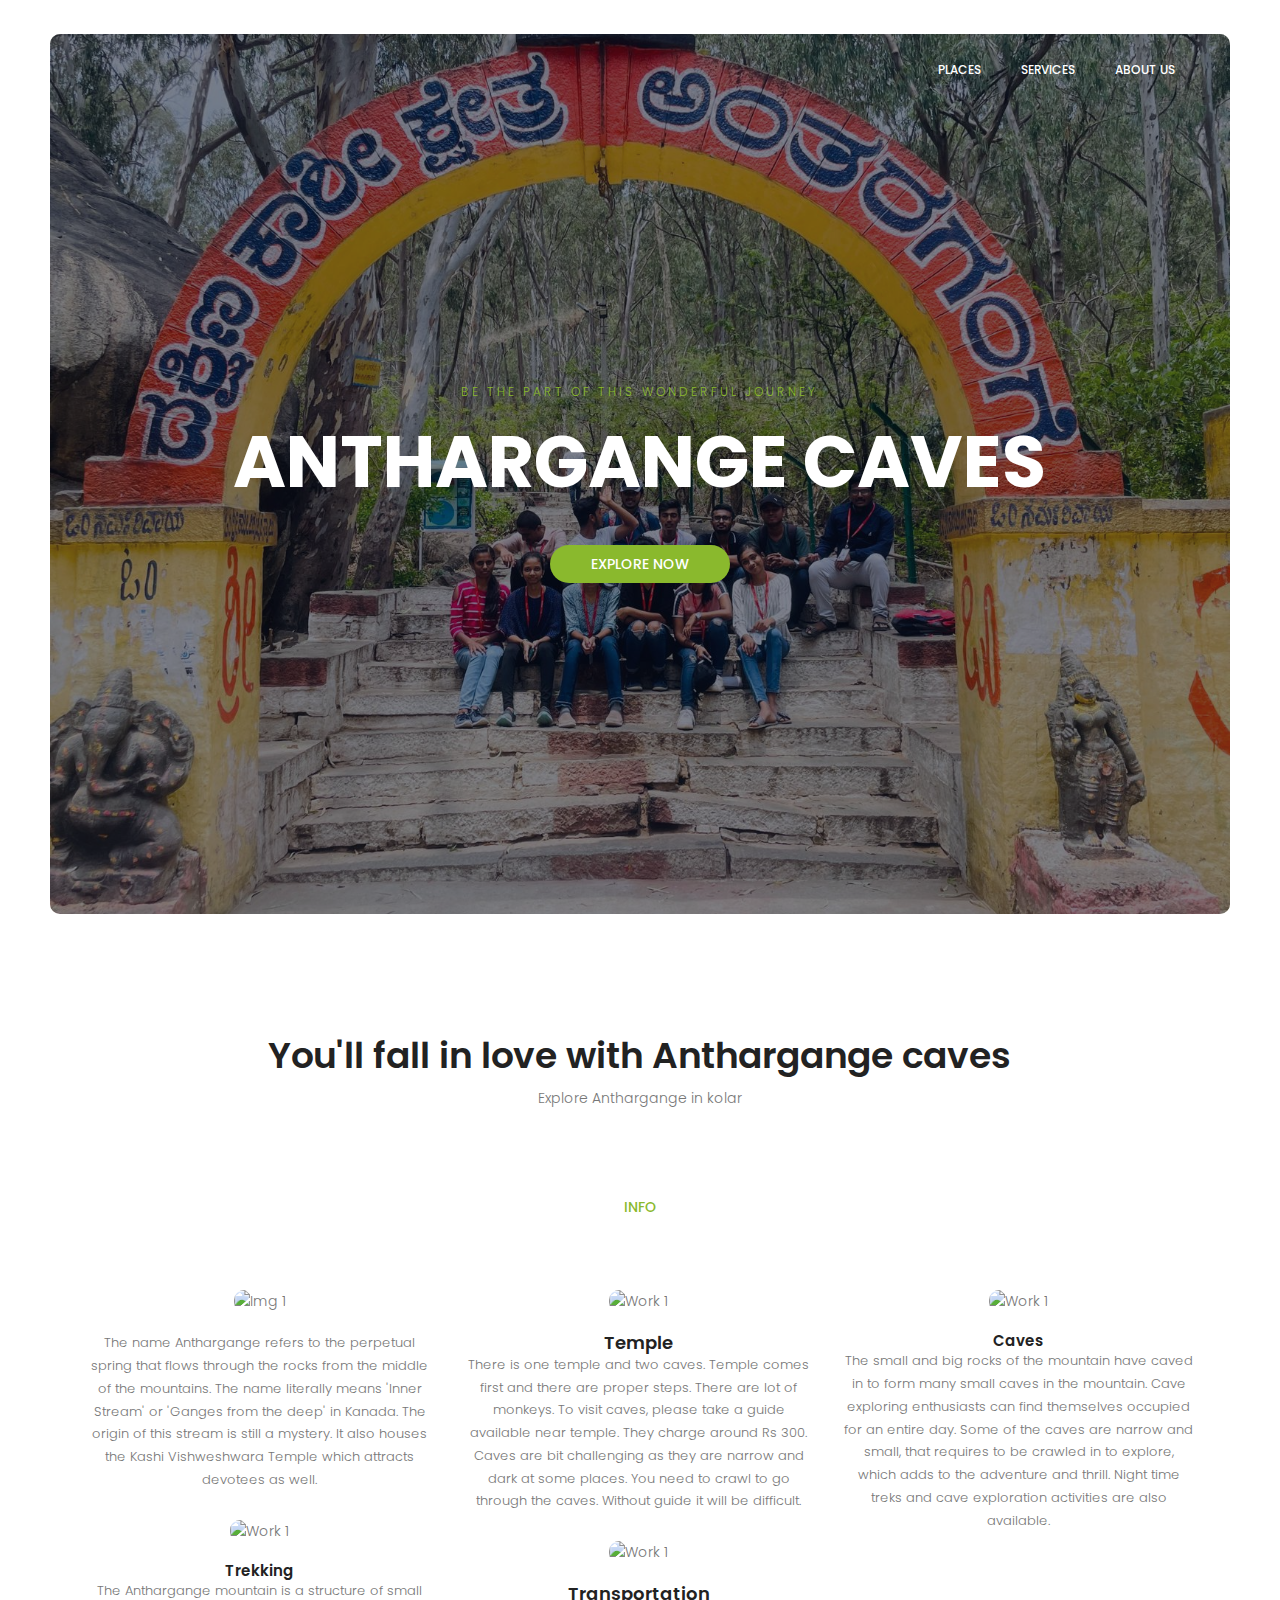
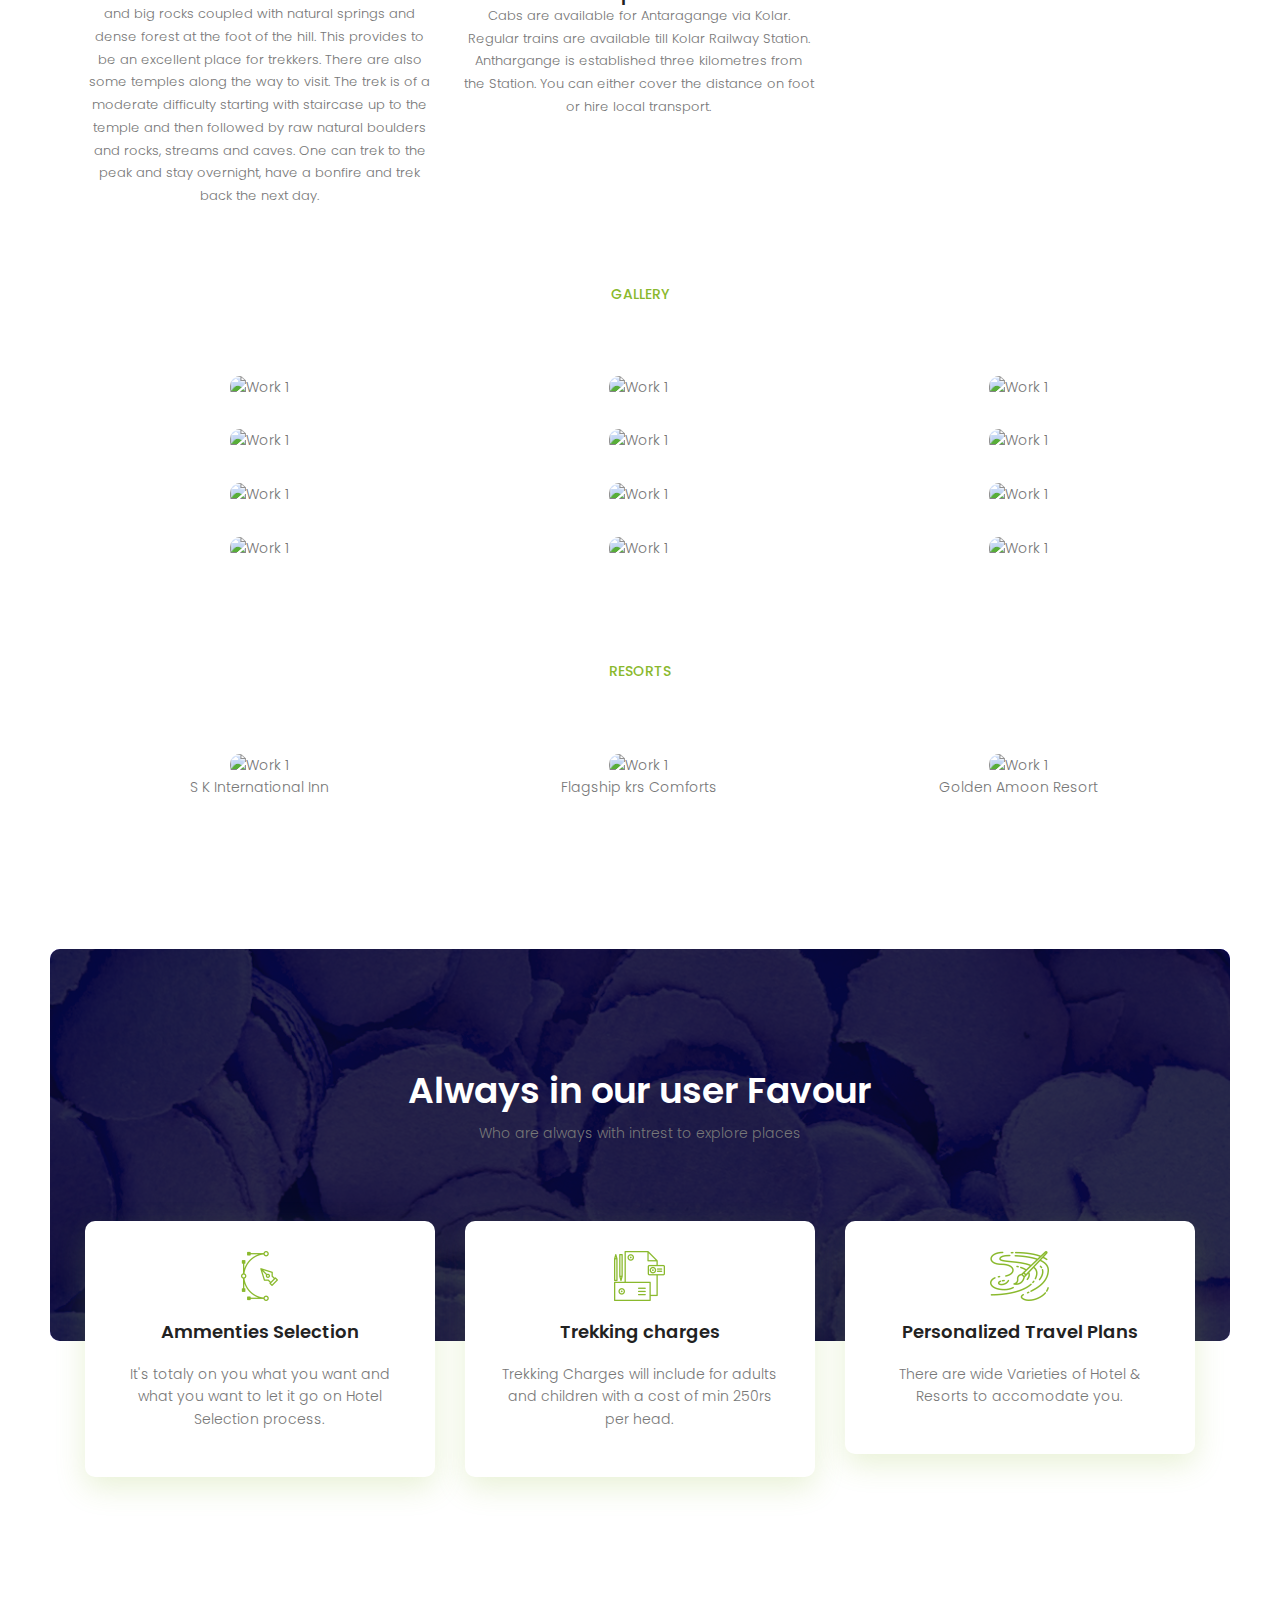
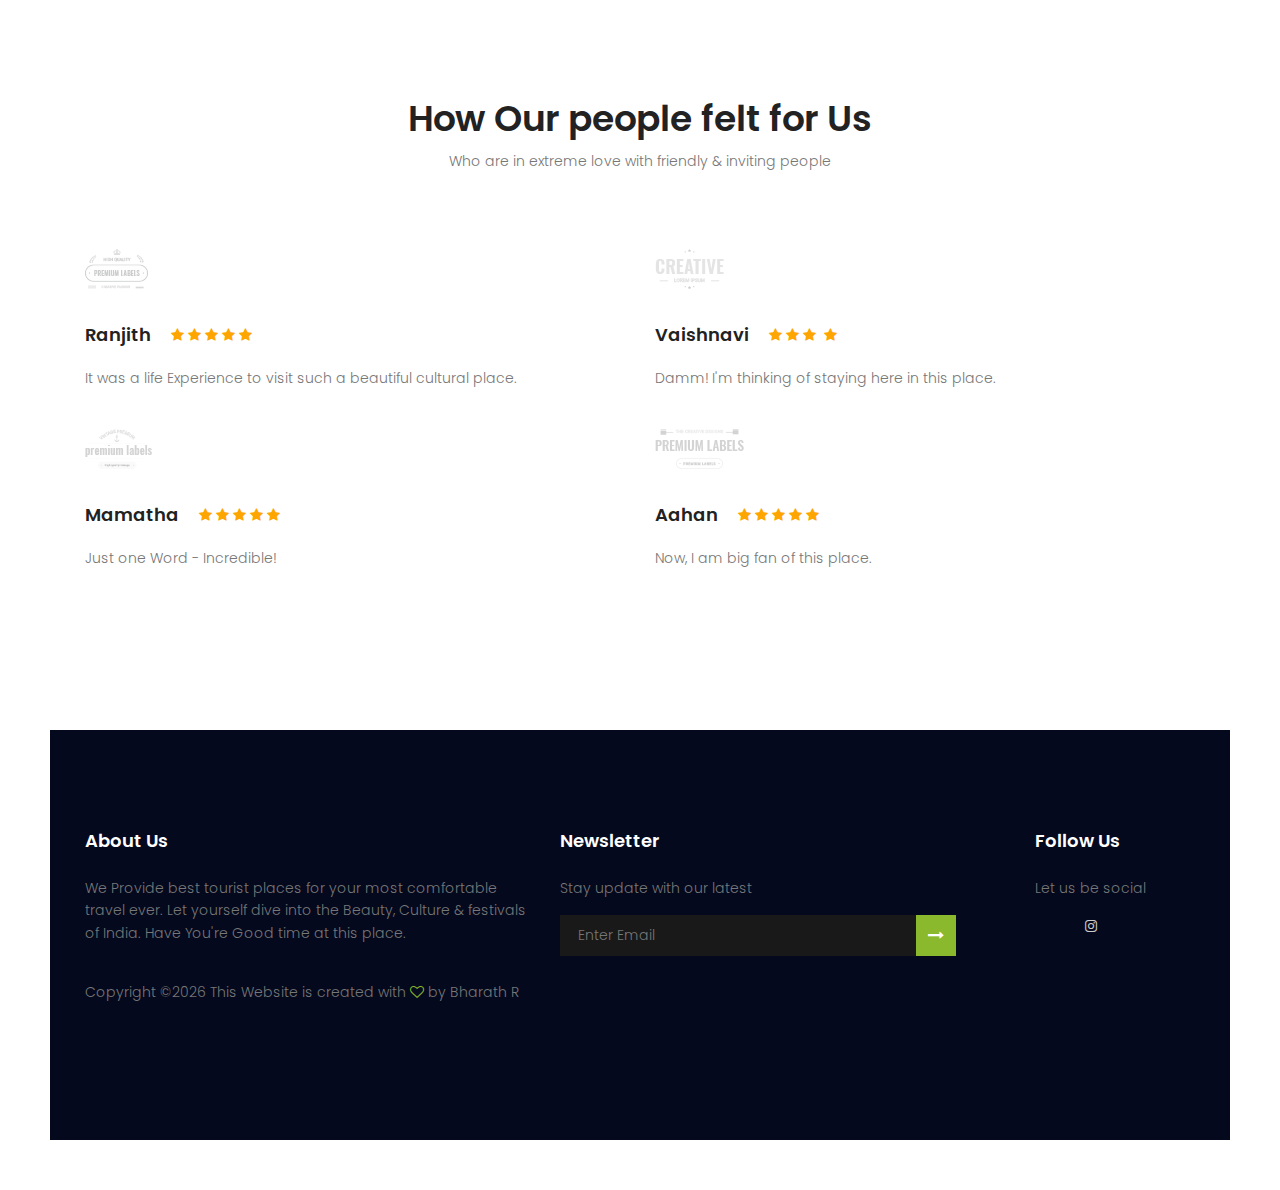
==== commit c335511a: "Update index.html" ====
--- a/index.html
+++ b/index.html
@@ -279,7 +279,7 @@
 							<div class="menu-content pb-60 col-lg-10">
 								<div class="title text-center">
 									<h1 class="mb-10 text-white">Always in our user Favour</h1>
-									<p>Who are always with intrest explore places</p>
+									<p>Who are always with intrest to explore places</p>
 								</div>
 							</div>
 						</div>	
@@ -445,7 +445,7 @@
 									<div class="footer-social d-flex align-items-center">
 										<a href="#"></a>
 										<a ref="#"></a>
-										<a href="https://instagram.com/anthargange_trek1?igshid=ZDdkNTZiNTM="><i class="fa fa-instagram"></i></a>
+										<a href="https://www.instagram.com/anthargange_trekk/?igshid=ZDdkNTZiNTM%3D"><i class="fa fa-instagram"></i></a>
 									</div>
 								</div>
 							</div>							
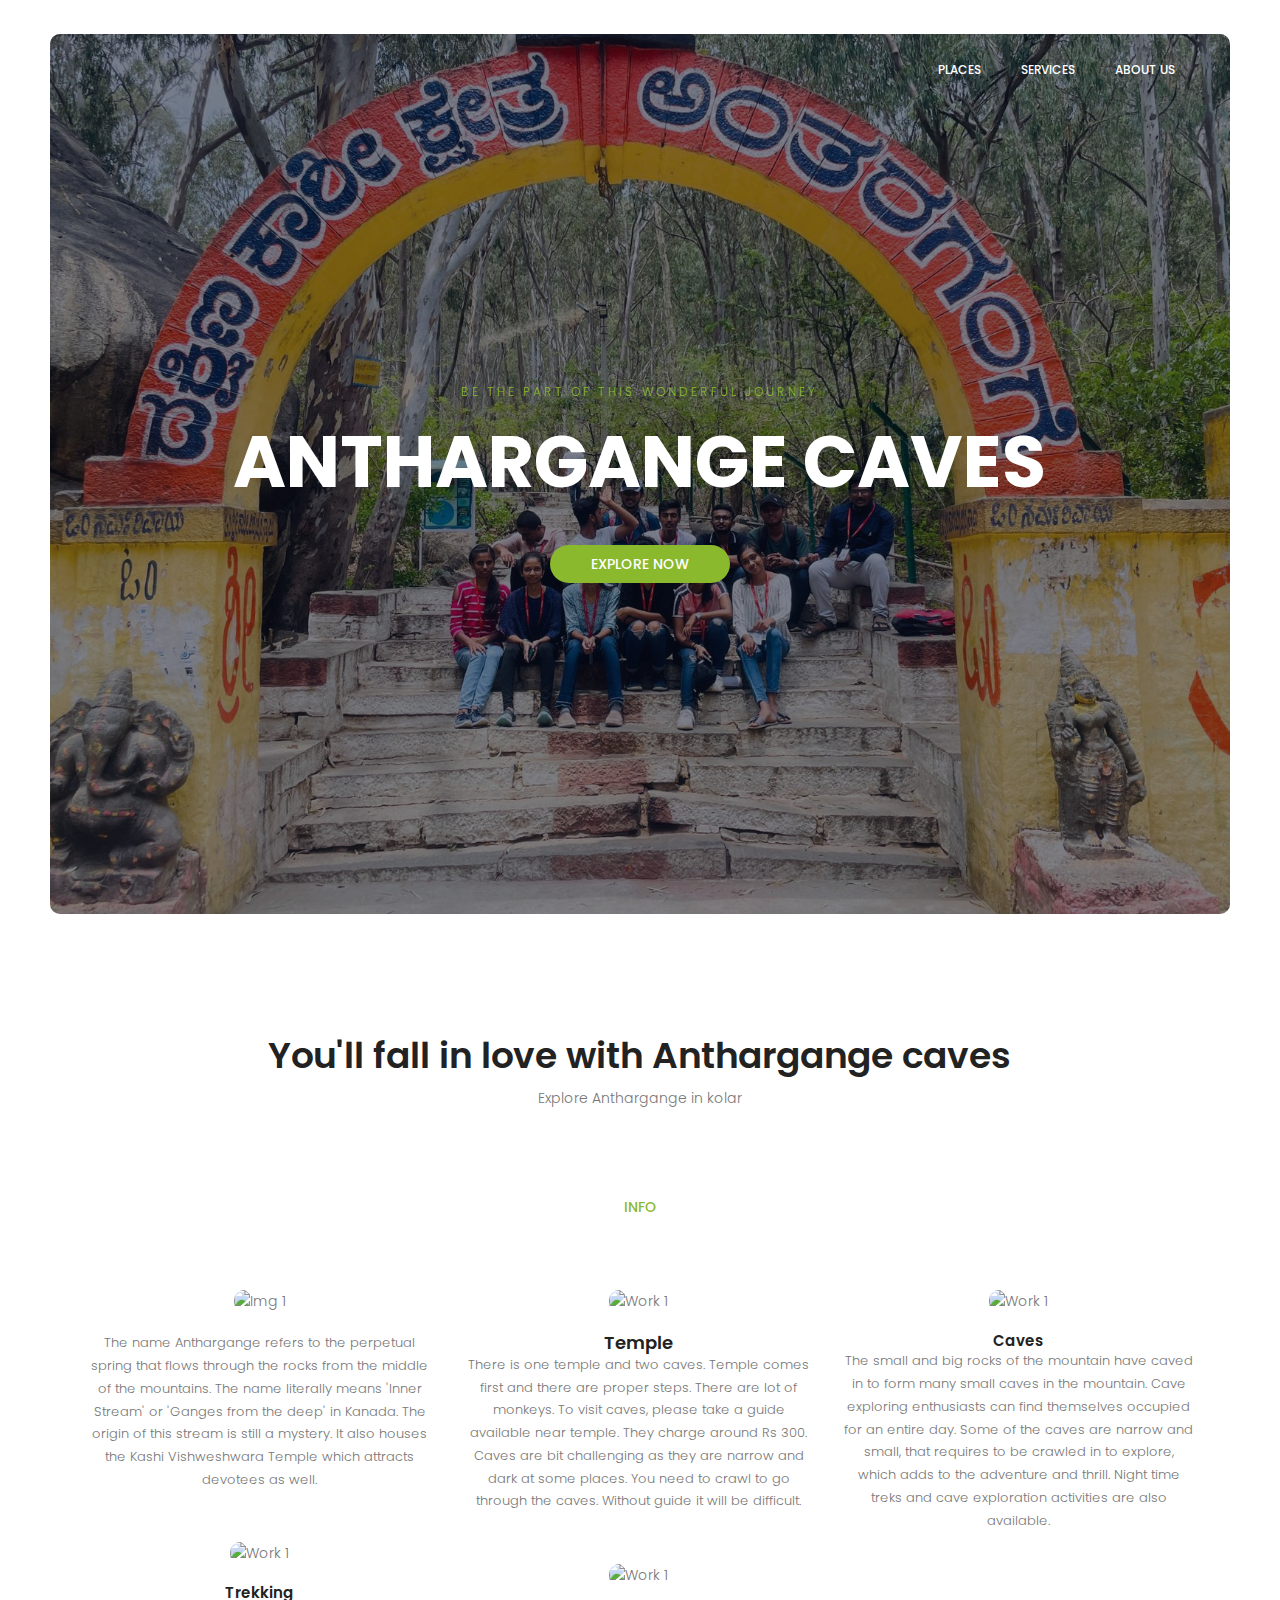
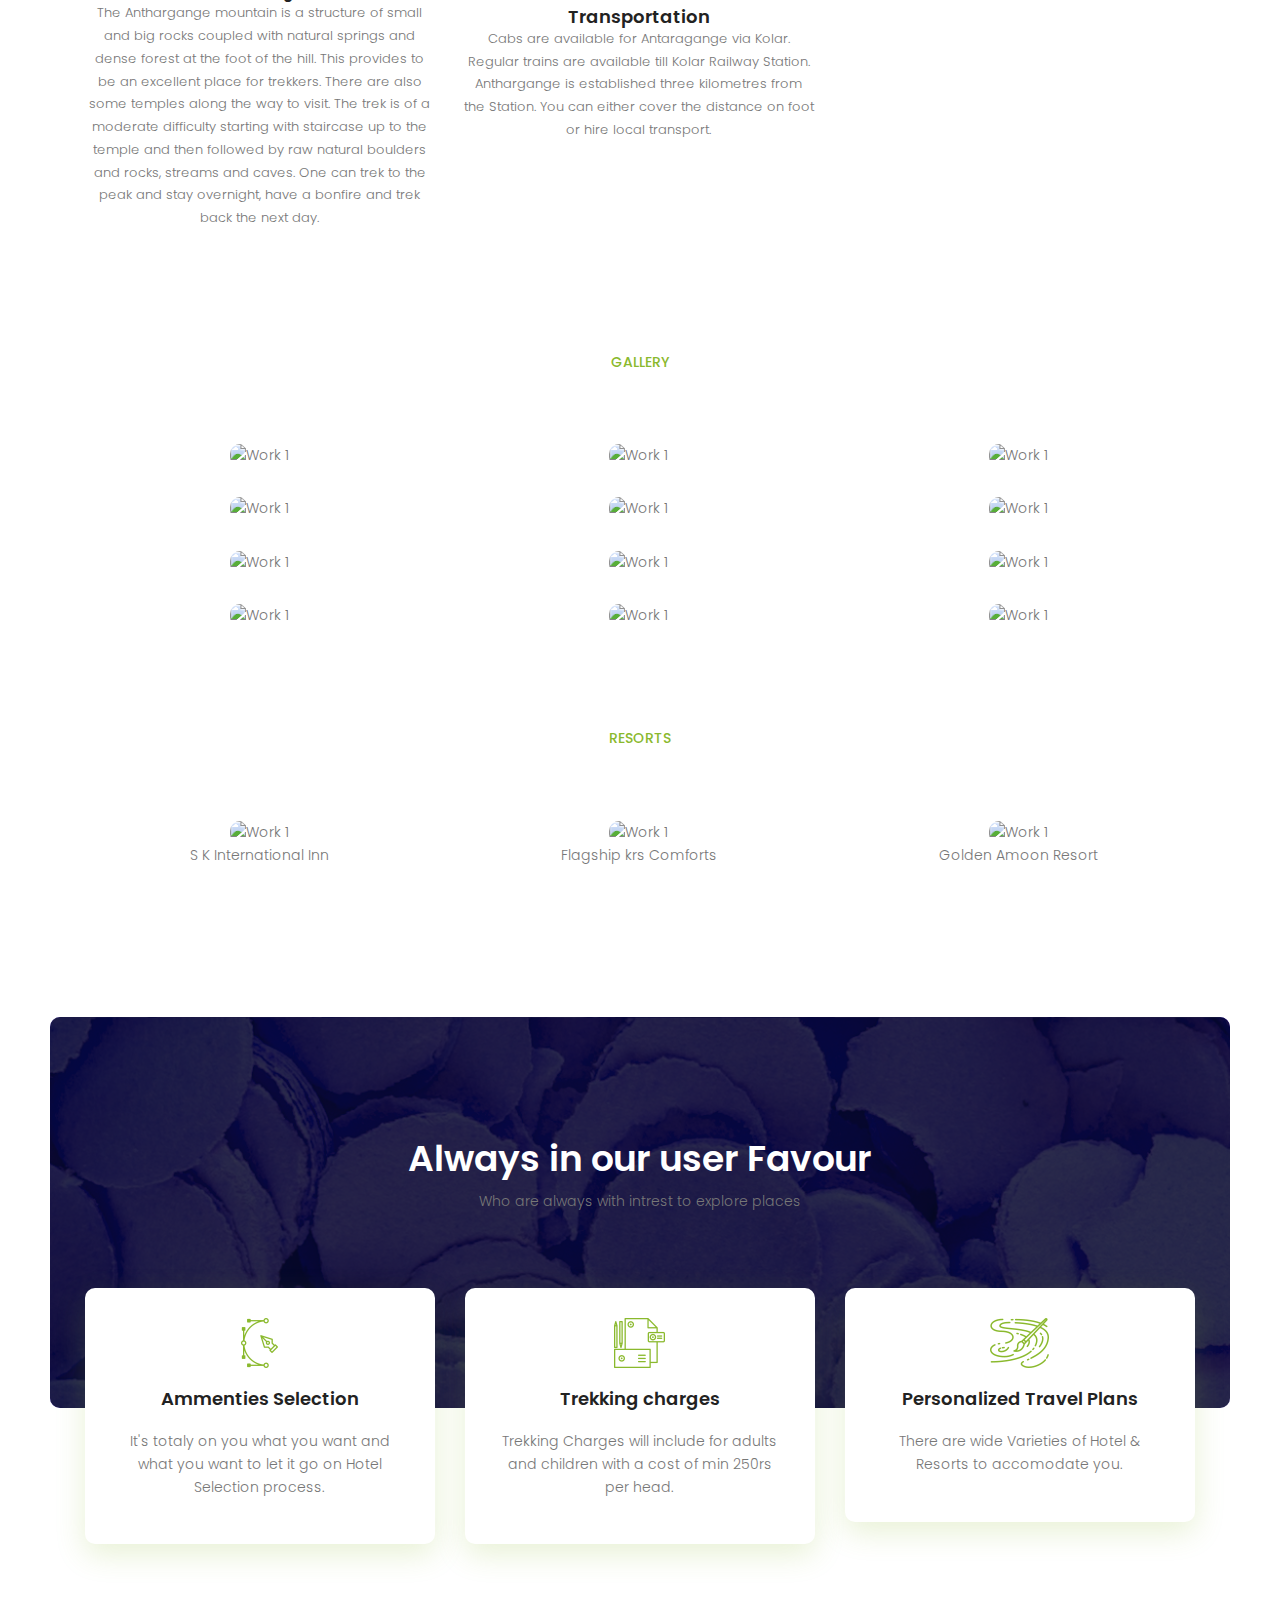
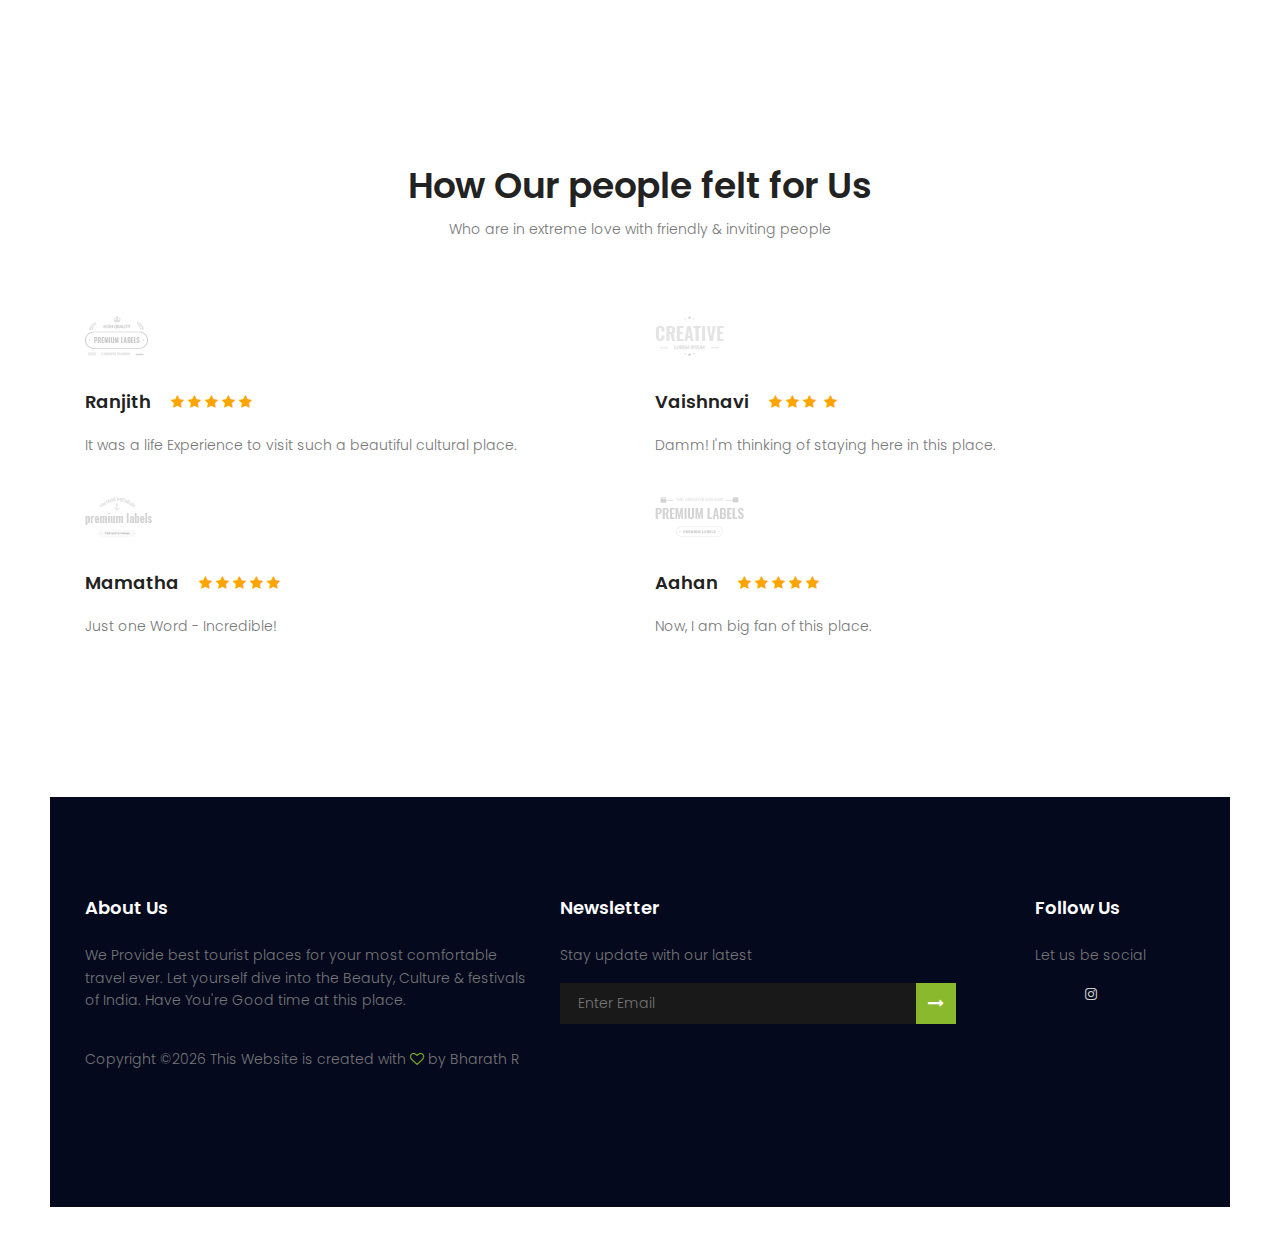
==== commit 20f5f447: "Update index.html" ====
--- a/index.html
+++ b/index.html
@@ -212,7 +212,7 @@
 
 						<div class="single-portfolio col-sm-4 all portal">
 							<div class="item">
-							  <img src="https://tse1.mm.bing.net/th?id=OIP.kCcZRXVtbClJF9Q1orDo1QHaEK&pid=Api&P=0" alt="Work 1">
+							  <img src="https://encrypted-tbn0.gstatic.com/images?q=tbn:ANd9GcR4bvkNzeT71txChM7J6NZfEfCIzn_ukSHs2A&usqp=CAU" alt="Work 1">
 							</div>
 						</div>
 
@@ -230,7 +230,7 @@
 
 						<div class="single-portfolio col-sm-4 all agency">
 							<div class="item">
-							  <img src="https://tse2.mm.bing.net/th?id=OIP.Mor6MxBDLPPXpeLhvkNFzAHaFj&pid=Api&P=0" alt="Work 1">
+							  <img src="https://encrypted-tbn0.gstatic.com/images?q=tbn:ANd9GcRglaWGc4B6_ncDF7SQtgQH_4cuyGPmRyk25g&usqp=CAU" alt="Work 1">
 							</div>
 						</div>
 					</div>
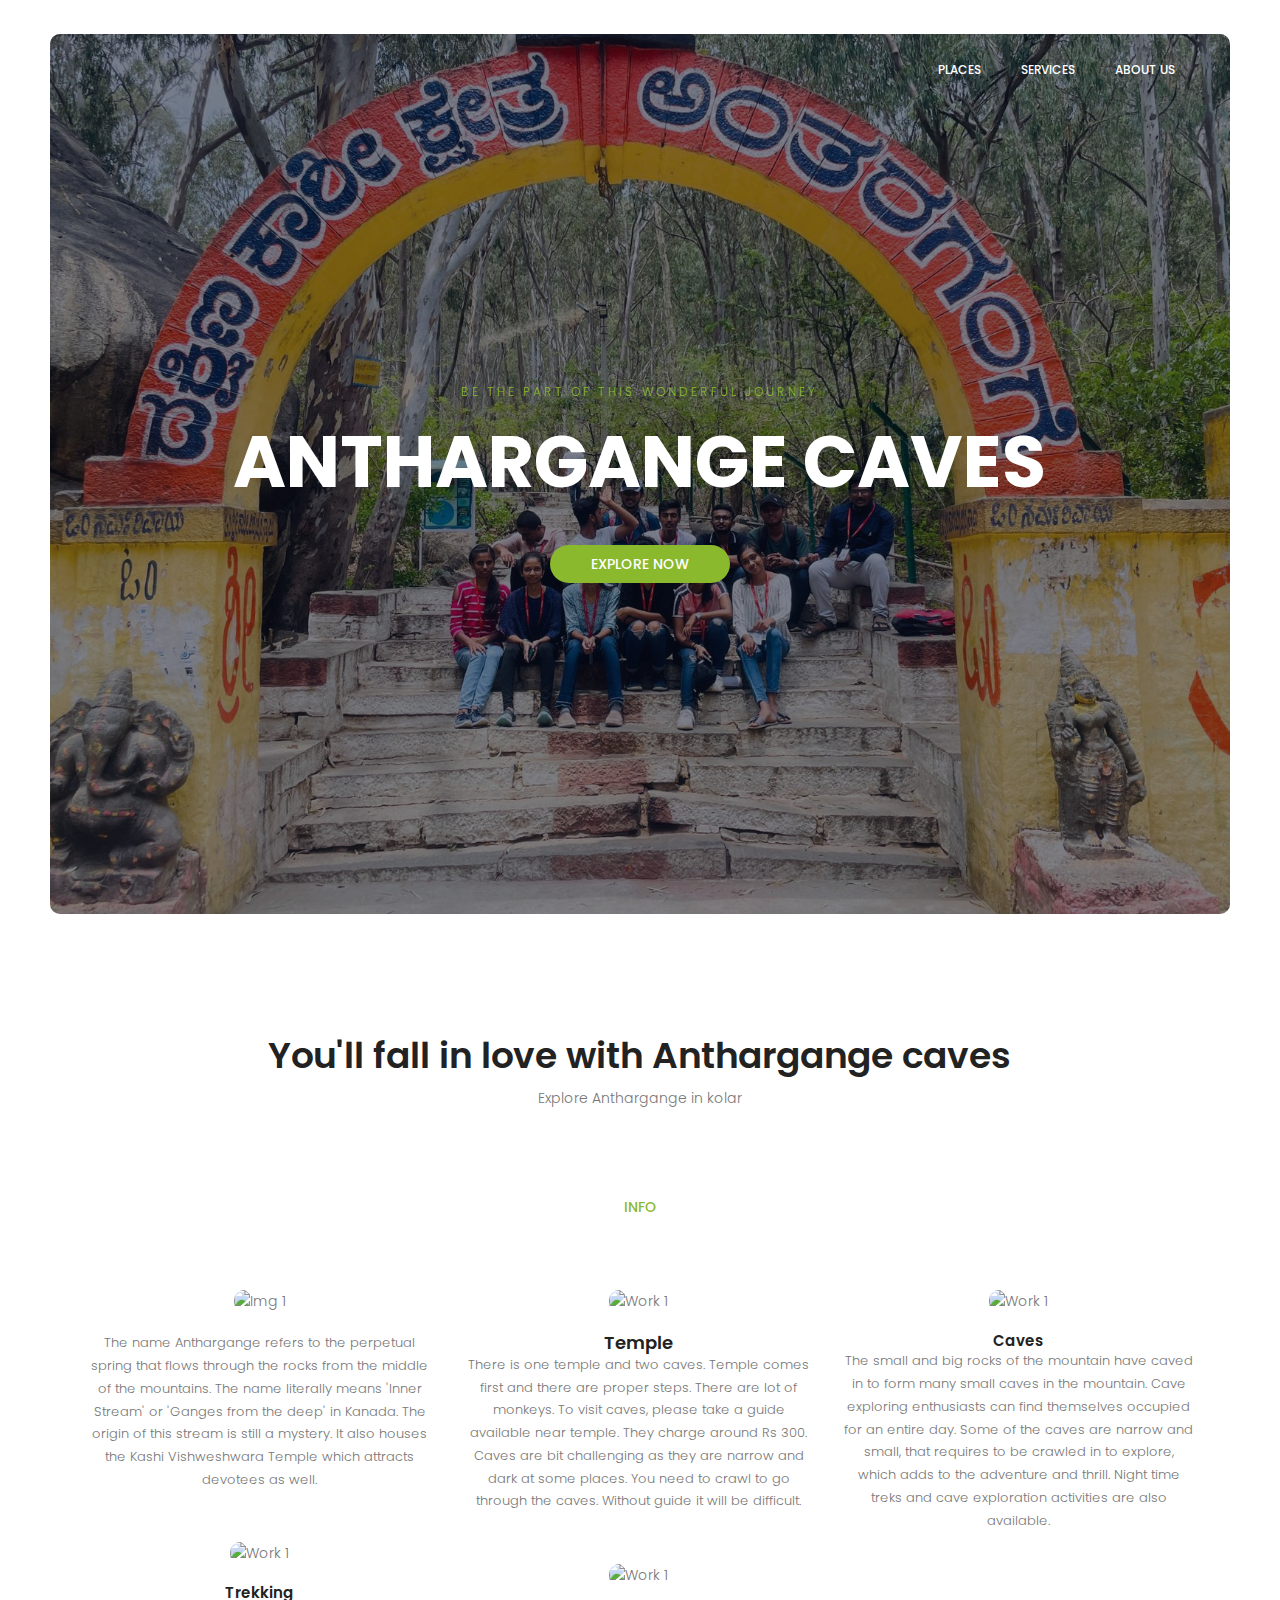
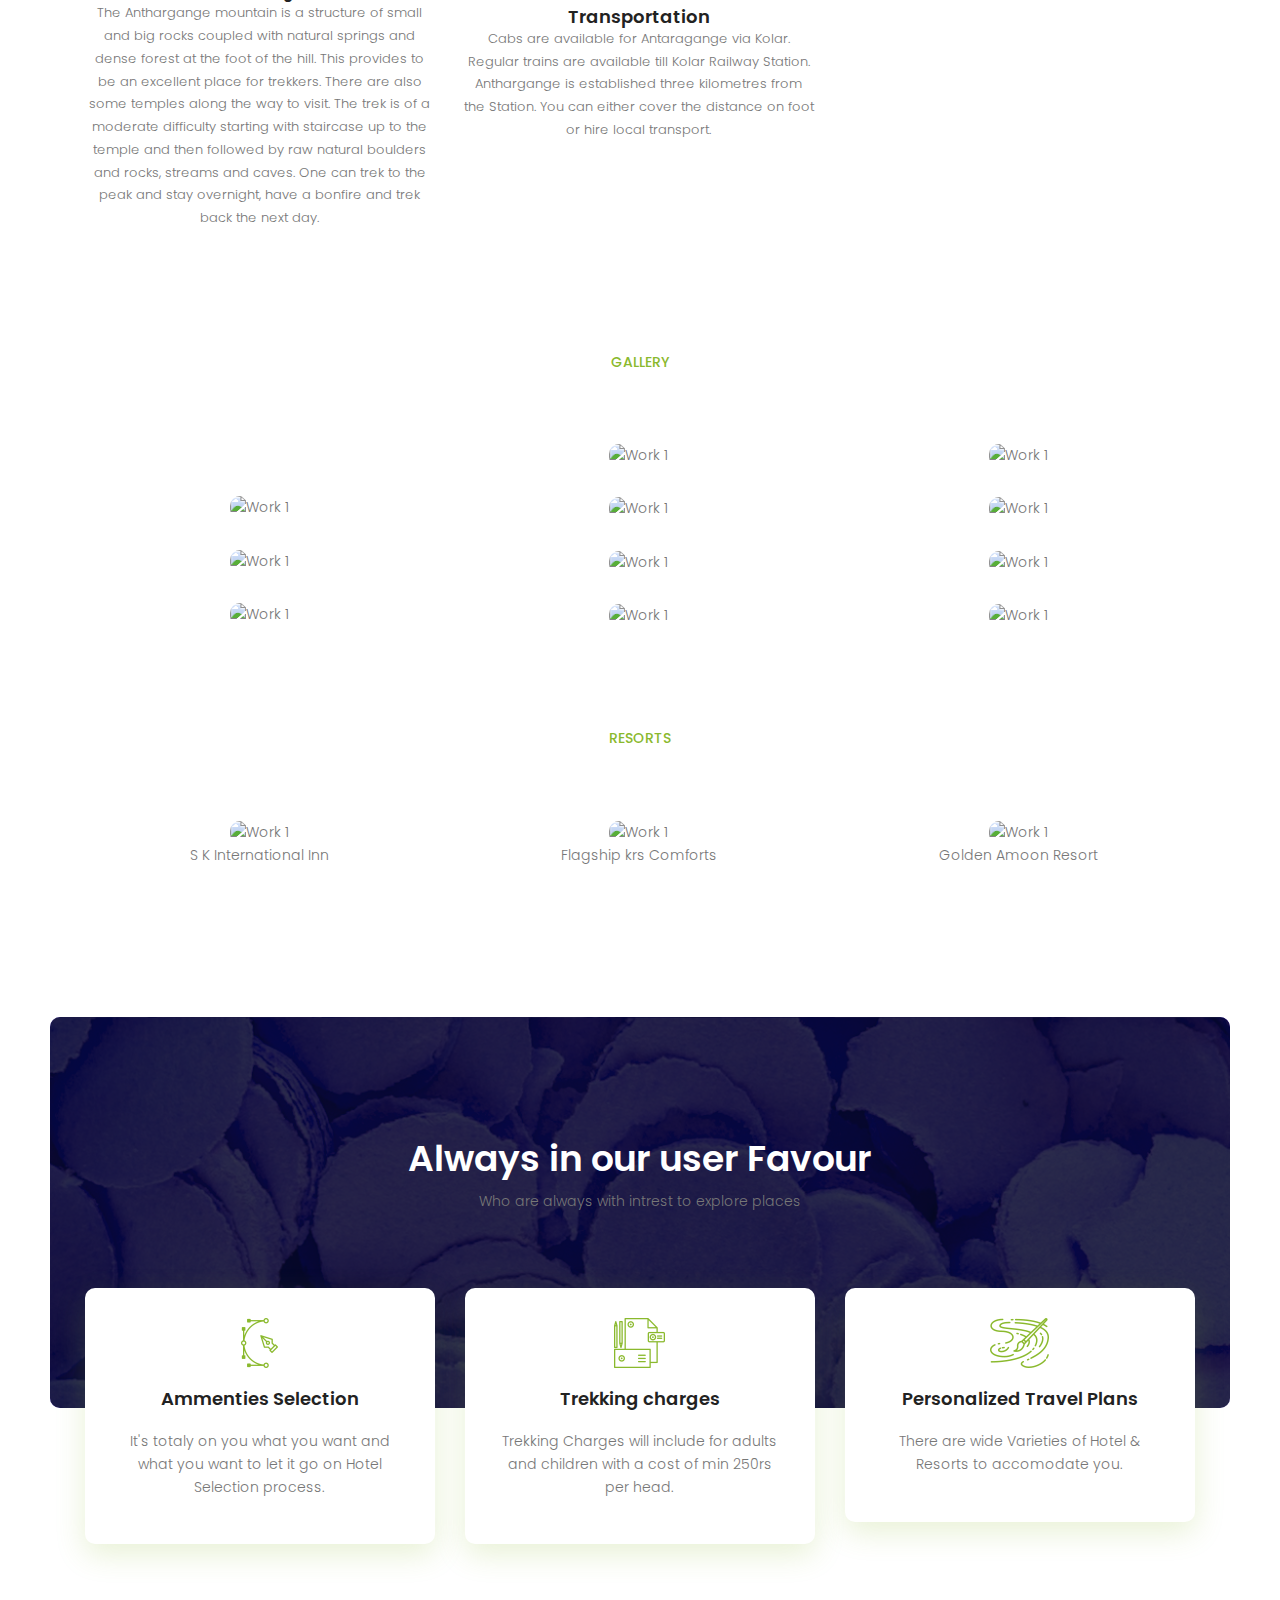
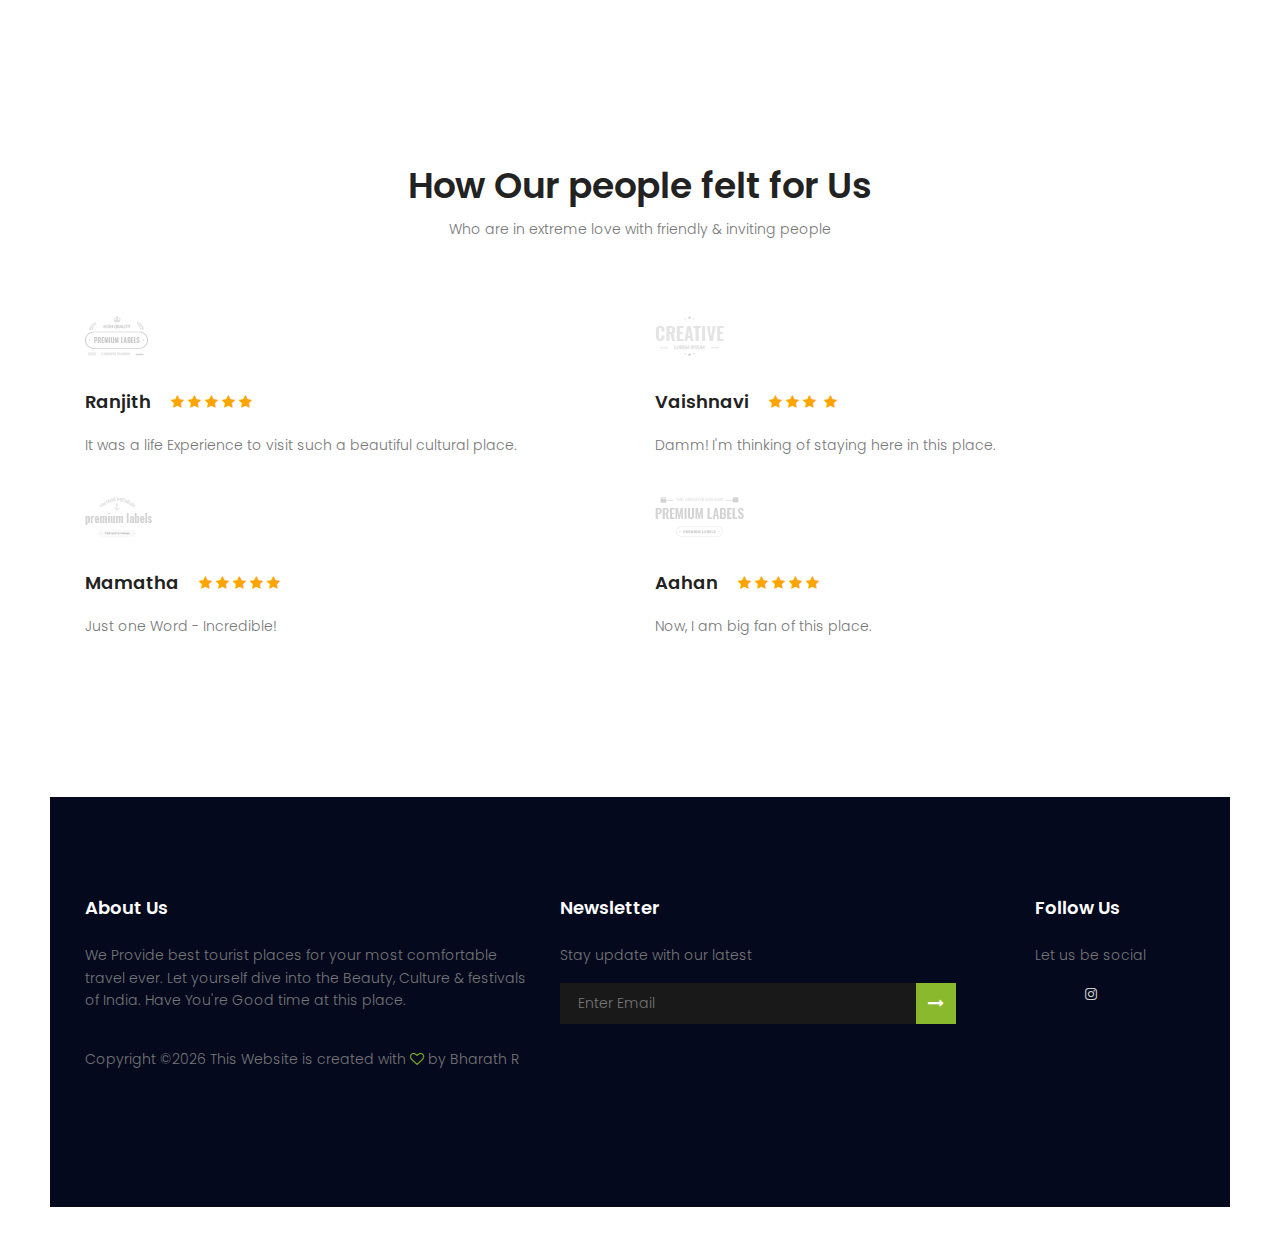
==== commit e6ff1069: "Update index.html" ====
--- a/index.html
+++ b/index.html
@@ -164,7 +164,7 @@
 					<div class="row grid">
 						<div class="single-portfolio col-sm-4 all corporate">
 							<div class="item">
-							  <img src="http://2.bp.blogspot.com/-9R_gTMGyVp4/TnWoGcDXuxI/AAAAAAAAEwI/YsaeGvQft7s/s1600/DSC06342.JPG" alt="Work 1">
+							  <img src="http://2.bp.blogspot.com/-9R_gTMGyVp4/TnWoGcDXuxI/AAAAAAAAEwI/YsaeGvQft7s/s1600/DSC06342.JPG" alt="">
 							</div>
 						</div>
 						
